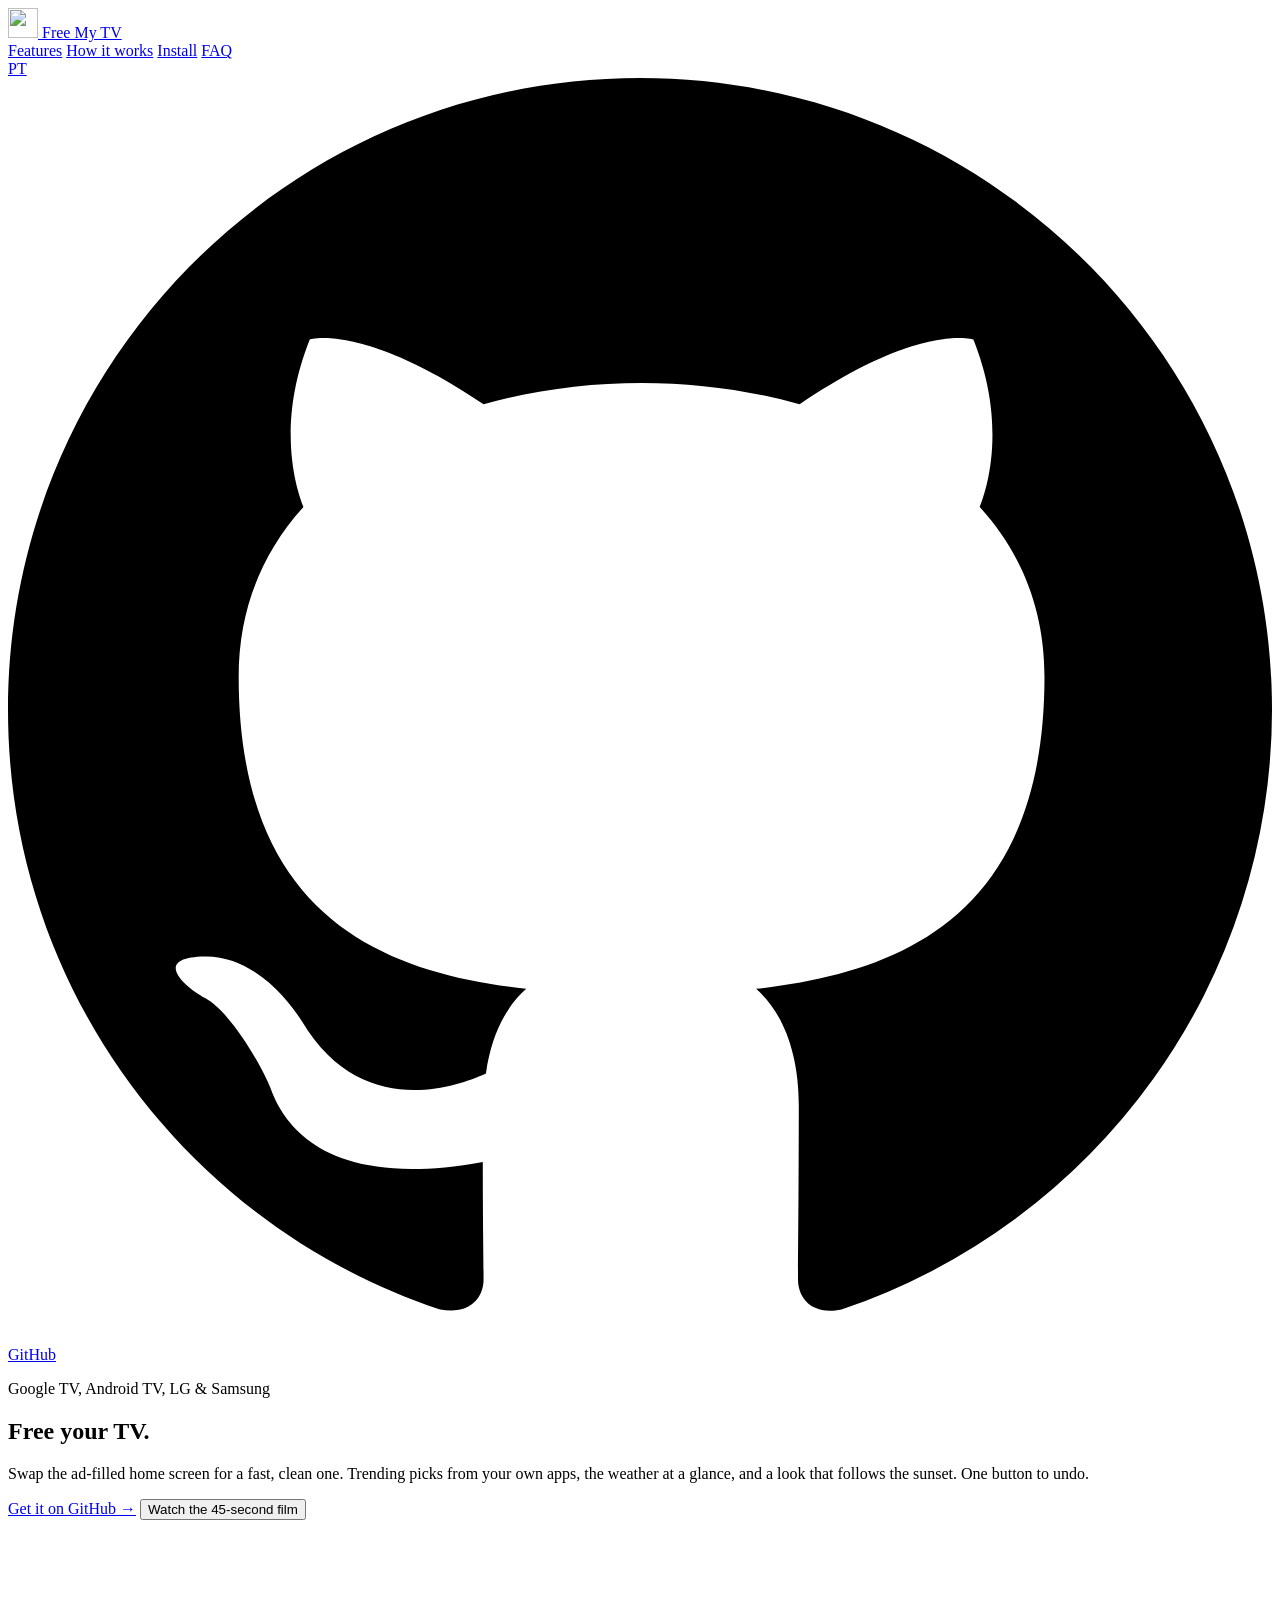
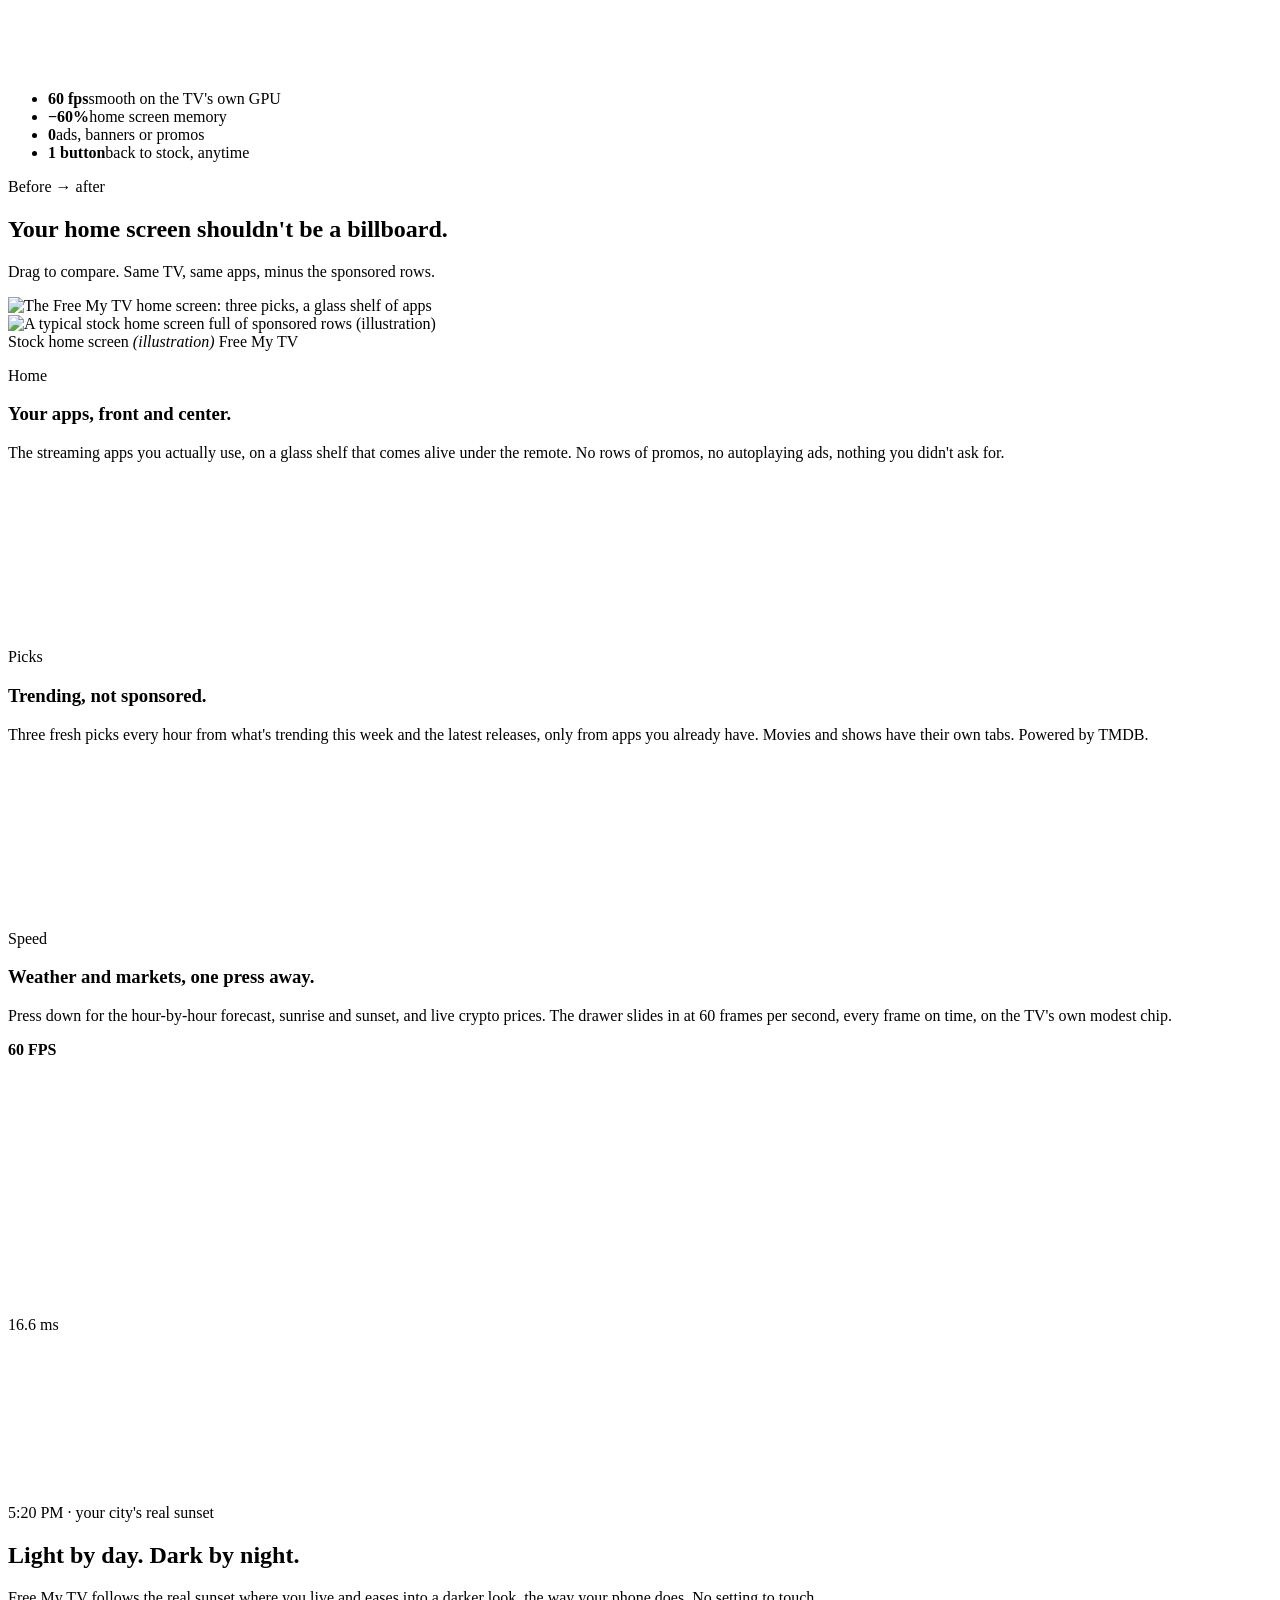
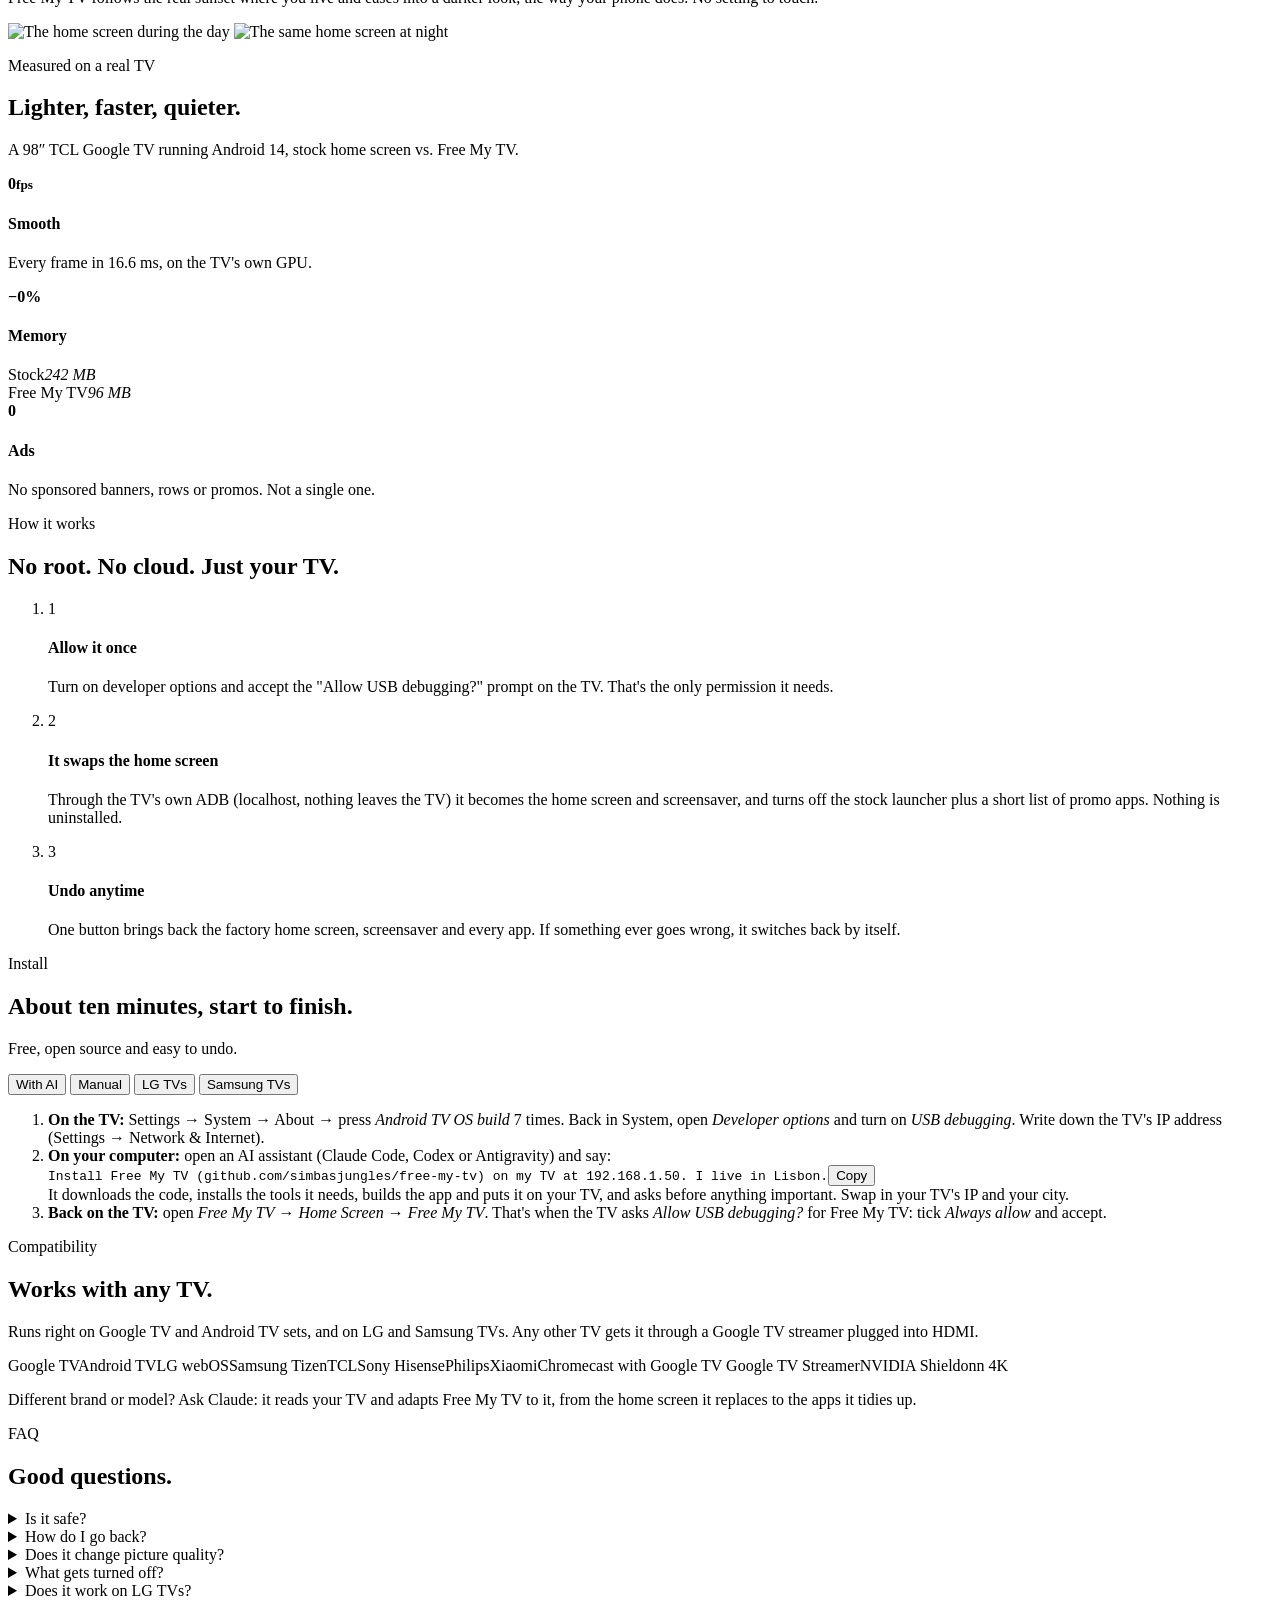
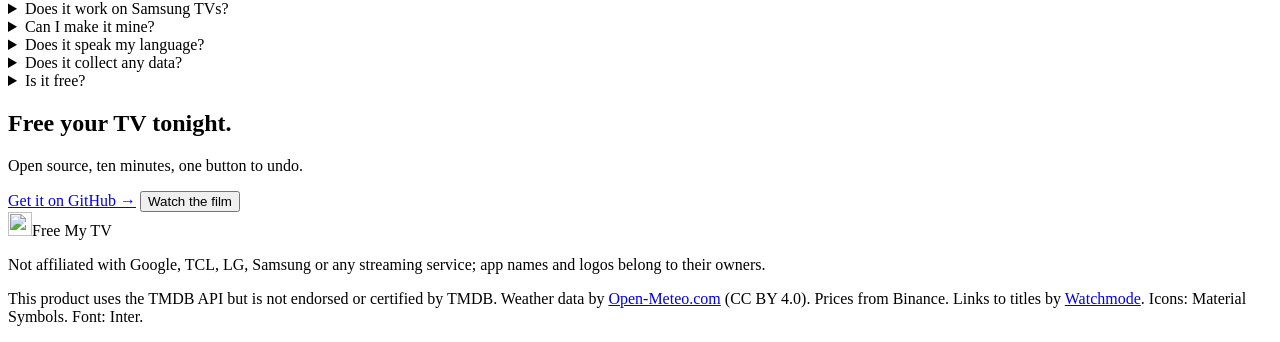
==== docs/index.html @ 17ba9f2b "Merge pull request #336 from BrunoGiacomazzi/tmdb-key-on-tv feat(web): type the TMDB key on LG and S" ====
<!doctype html>
<html lang="en">
<head>
  <meta charset="utf-8">
  <meta name="viewport" content="width=device-width, initial-scale=1, viewport-fit=cover">
  <script>
    // Brazilians (a Portuguese browser or a Brazilian time zone) get the Portuguese page; the PT/EN switch wins.
    (function () {
      var lang;
      try { lang = localStorage.getItem("lang"); } catch (e) {}
      if (!lang) {
        var zone = "";
        try { zone = Intl.DateTimeFormat().resolvedOptions().timeZone || ""; } catch (e) {}
        var brazil = /^(America\/(Sao_Paulo|Rio_Branco|Manaus|Cuiaba|Campo_Grande|Porto_Velho|Boa_Vista|Belem|Fortaleza|Recife|Araguaina|Maceio|Bahia|Santarem|Noronha|Eirunepe)|Brazil\/)/.test(zone);
        lang = brazil || /^pt\b/i.test(navigator.language || "") ? "pt" : "en";
      }
      if (lang === "pt") location.replace("pt/" + location.search + location.hash);
    })();
  </script>
  <title>Free My TV — a fast, ad-free home screen for Google TV, LG and Samsung TVs</title>
  <meta name="description" content="Open-source home screen for Google TV, Android TV, LG and Samsung TVs. No ads, 60 fps, trending picks from your own apps and a look that follows the sunset. One button to undo.">
  <link rel="canonical" href="https://freemytv.io/">
  <link rel="alternate" hreflang="en" href="https://freemytv.io/">
  <link rel="alternate" hreflang="pt-BR" href="https://freemytv.io/pt/">
  <link rel="alternate" hreflang="x-default" href="https://freemytv.io/">
  <meta name="theme-color" content="#F5F5F7">
  <meta property="og:type" content="website">
  <meta property="og:locale" content="en_US">
  <meta property="og:locale:alternate" content="pt_BR">
  <meta property="og:url" content="https://freemytv.io/">
  <meta property="og:title" content="Free My TV">
  <meta property="og:description" content="A fast, ad-free home screen for Google TV, LG and Samsung TVs. Open source. One button to undo.">
  <meta property="og:image" content="https://freemytv.io/assets/og.jpg">
  <meta property="og:image:width" content="1200">
  <meta property="og:image:height" content="630">
  <meta name="twitter:card" content="summary_large_image">
  <meta name="twitter:title" content="Free My TV">
  <meta name="twitter:description" content="A fast, ad-free home screen for Google TV, LG and Samsung TVs. Open source. One button to undo.">
  <meta name="twitter:image" content="https://freemytv.io/assets/og.jpg">
  <link rel="icon" type="image/png" href="assets/favicon-64.png">
  <link rel="apple-touch-icon" href="assets/apple-touch-icon.png">
  <link rel="preload" href="assets/fonts/InterVariable.ttf" as="font" type="font/ttf" crossorigin>
  <link rel="stylesheet" href="styles.css">
</head>
<body>
  <div class="sky" aria-hidden="true"><span class="blob b1"></span><span class="blob b2"></span><span class="blob b3"></span></div>

  <header class="nav" id="nav">
    <a class="brand" href="#top" aria-label="Free My TV, back to top">
      <img src="assets/icon-512.png" alt="" width="30" height="30">
      <span>Free My TV</span>
    </a>
    <nav class="links" aria-label="Sections">
      <a href="#features">Features</a>
      <a href="#how">How it works</a>
      <a href="#install">Install</a>
      <a href="#faq">FAQ</a>
    </nav>
    <div class="nav-end">
      <a class="lang" href="pt/" hreflang="pt-BR" lang="pt-BR" data-lang="pt" aria-label="Ler em português">PT</a>
      <a class="btn btn-dark btn-sm" href="https://github.com/simbasjungles/free-my-tv" rel="noopener">
      <svg class="gh" viewBox="0 0 16 16" aria-hidden="true"><path d="M8 0C3.58 0 0 3.58 0 8c0 3.54 2.29 6.53 5.47 7.59.4.07.55-.17.55-.38 0-.19-.01-.82-.01-1.49-2.01.37-2.53-.49-2.69-.94-.09-.23-.48-.94-.82-1.13-.28-.15-.68-.52-.01-.53.63-.01 1.08.58 1.23.82.72 1.21 1.87.87 2.33.66.07-.52.28-.87.51-1.07-1.78-.2-3.64-.89-3.64-3.95 0-.87.31-1.59.82-2.15-.08-.2-.36-1.02.08-2.12 0 0 .67-.21 2.2.82.64-.18 1.32-.27 2-.27.68 0 1.36.09 2 .27 1.53-1.04 2.2-.82 2.2-.82.44 1.1.16 1.92.08 2.12.51.56.82 1.27.82 2.15 0 3.07-1.87 3.75-3.65 3.95.29.25.54.73.54 1.48 0 1.07-.01 1.93-.01 2.2 0 .21.15.46.55.38A8.013 8.013 0 0016 8c0-4.42-3.58-8-8-8z"/></svg>
      <span>GitHub</span>
      </a>
    </div>
  </header>

  <main id="top">
    <!-- Hero -->
    <section class="hero">
      <div class="hero-copy">
        <p class="kicker" data-reveal>Google TV, Android TV, LG &amp; Samsung</p>
        <h1 data-reveal>Free your <span class="grad">TV.</span></h1>
        <p class="lede" data-reveal>Swap the ad-filled home screen for a fast, clean one. Trending picks from your own apps, the weather at a glance, and a look that follows the sunset. One button to undo.</p>
        <div class="cta" data-reveal>
          <a class="btn btn-dark" href="https://github.com/simbasjungles/free-my-tv" rel="noopener">Get it on GitHub <span aria-hidden="true">→</span></a>
          <button class="btn btn-glass" type="button" data-film><span class="play" aria-hidden="true"></span>Watch the 45-second film</button>
        </div>
      </div>
      <div class="hero-stage" data-reveal>
        <div class="tv tilt" id="heroTv">
          <div class="screen">
            <video data-src="assets/nav.mp4" poster="assets/nav-poster.webp" muted loop playsinline preload="none" aria-label="The Free My TV home screen, moving through the apps"></video>
          </div>
        </div>
        <div class="floor" aria-hidden="true"></div>
      </div>
      <ul class="stats" data-reveal>
        <li><b>60 fps</b><span>smooth on the TV's own GPU</span></li>
        <li><b>−60%</b><span>home screen memory</span></li>
        <li><b>0</b><span>ads, banners or promos</span></li>
        <li><b>1 button</b><span>back to stock, anytime</span></li>
      </ul>
    </section>

    <!-- Before / after -->
    <section class="section compare" id="compare">
      <div class="head" data-reveal>
        <p class="kicker">Before → after</p>
        <h2>Your home screen shouldn't be a billboard.</h2>
        <p class="sub">Drag to compare. Same TV, same apps, minus the sponsored rows.</p>
      </div>
      <div class="tv ba" id="ba" data-reveal tabindex="0" role="slider" aria-label="Compare the stock home screen with Free My TV" aria-valuemin="0" aria-valuemax="100" aria-valuenow="50">
        <div class="screen">
          <img class="after" src="assets/home-day.webp" alt="The Free My TV home screen: three picks, a glass shelf of apps" loading="lazy">
          <div class="before-wrap"><img class="before" src="assets/before.webp" alt="A typical stock home screen full of sponsored rows (illustration)" loading="lazy"></div>
          <span class="tag tag-l">Stock home screen <em>(illustration)</em></span>
          <span class="tag tag-r">Free My TV</span>
          <div class="handle" aria-hidden="true"><span></span></div>
        </div>
      </div>
    </section>

    <!-- Features -->
    <section class="section features" id="features">
      <article class="feature" data-reveal>
        <div class="copy">
          <p class="kicker">Home</p>
          <h3>Your apps, front and center.</h3>
          <p>The streaming apps you actually use, on a glass shelf that comes alive under the remote. No rows of promos, no autoplaying ads, nothing you didn't ask for.</p>
        </div>
        <div class="tv"><div class="screen"><video data-src="assets/nav.mp4" poster="assets/nav-poster.webp" muted loop playsinline preload="none" aria-label="Moving across the app shelf"></video></div></div>
      </article>

      <article class="feature flip" data-reveal>
        <div class="copy">
          <p class="kicker">Picks</p>
          <h3>Trending, not sponsored.</h3>
          <p>Three fresh picks every hour from what's trending this week and the latest releases, only from apps you already have. Movies and shows have their own tabs. Powered by TMDB.</p>
        </div>
        <div class="tv"><div class="screen"><video data-src="assets/tabs.mp4" poster="assets/tabs-poster.webp" muted loop playsinline preload="none" aria-label="Switching between Explore, Movies and Shows"></video></div></div>
      </article>

      <article class="feature" data-reveal>
        <div class="copy">
          <p class="kicker">Speed</p>
          <h3>Weather and markets, one press away.</h3>
          <p>Press down for the hour-by-hour forecast, sunrise and sunset, and live crypto prices. The drawer slides in at 60 frames per second, every frame on time, on the TV's own modest chip.</p>
          <div class="hud" aria-hidden="true"><i></i><b>60 FPS</b><svg viewBox="0 0 120 24" preserveAspectRatio="none"><polyline id="spark" fill="none" points=""/></svg><span>16.6 ms</span></div>
        </div>
        <div class="tv"><div class="screen"><video data-src="assets/drawer.mp4" poster="assets/drawer-poster.webp" muted loop playsinline preload="none" aria-label="The drawer with weather and crypto opening"></video></div></div>
      </article>
    </section>

    <!-- Sunset: scroll to go from day to night -->
    <section class="sunset" id="sunset" aria-label="Light by day, dark by night">
      <div class="sticky">
        <div class="stars" aria-hidden="true"></div>
        <div class="sun" aria-hidden="true"></div>
        <div class="moon" aria-hidden="true"></div>
        <div class="head">
          <p class="kicker"><span class="clock" id="sunClock">5:20 PM</span> · your city's real sunset</p>
          <h2><span class="w-day">Light by day.</span> <span class="w-night">Dark by night.</span></h2>
          <p class="sub">Free My TV follows the real sunset where you live and eases into a darker look, the way your phone does. No setting to touch.</p>
        </div>
        <div class="tv"><div class="screen">
          <img src="assets/day.webp" alt="The home screen during the day" loading="lazy">
          <img class="night" src="assets/night.webp" alt="The same home screen at night" loading="lazy">
        </div></div>
      </div>
    </section>

    <!-- Numbers -->
    <section class="section numbers" id="numbers">
      <div class="head" data-reveal>
        <p class="kicker">Measured on a real TV</p>
        <h2>Lighter, faster, quieter.</h2>
        <p class="sub">A 98″ TCL Google TV running Android 14, stock home screen vs. Free My TV.</p>
      </div>
      <div class="cards">
        <div class="card" data-reveal><b class="big grad-mint"><span data-count="60">0</span><small>fps</small></b><h4>Smooth</h4><p>Every frame in 16.6 ms, on the TV's own GPU.</p></div>
        <div class="card" data-reveal><b class="big grad-sky">−<span data-count="60">0</span>%</b><h4>Memory</h4>
          <div class="bars"><div><span>Stock</span><i style="--w:100%"></i><em>242 MB</em></div><div><span>Free My TV</span><i style="--w:40%"></i><em>96 MB</em></div></div>
        </div>
        <div class="card" data-reveal><b class="big grad-sun">0</b><h4>Ads</h4><p>No sponsored banners, rows or promos. Not a single one.</p></div>
      </div>
    </section>

    <!-- How it works -->
    <section class="section how" id="how">
      <div class="head" data-reveal>
        <p class="kicker">How it works</p>
        <h2>No root. No cloud. Just your TV.</h2>
      </div>
      <ol class="steps">
        <li class="step" data-reveal>
          <span class="num">1</span>
          <h4>Allow it once</h4>
          <p>Turn on developer options and accept the "Allow USB debugging?" prompt on the TV. That's the only permission it needs.</p>
        </li>
        <li class="step" data-reveal>
          <span class="num">2</span>
          <h4>It swaps the home screen</h4>
          <p>Through the TV's own ADB (localhost, nothing leaves the TV) it becomes the home screen and screensaver, and turns off the stock launcher plus a short list of promo apps. Nothing is uninstalled.</p>
        </li>
        <li class="step" data-reveal>
          <span class="num">3</span>
          <h4>Undo anytime</h4>
          <p>One button brings back the factory home screen, screensaver and every app. If something ever goes wrong, it switches back by itself.</p>
        </li>
      </ol>
    </section>

    <!-- Install -->
    <section class="section install" id="install">
      <div class="head" data-reveal>
        <p class="kicker">Install</p>
        <h2>About ten minutes, start to finish.</h2>
        <p class="sub">Free, open source and easy to undo.</p>
      </div>
      <div class="panel" data-reveal>
        <div class="tabs" role="tablist" aria-label="Install method">
          <button role="tab" aria-selected="true" aria-controls="tab-claude" id="t-claude">With AI</button>
          <button role="tab" aria-selected="false" aria-controls="tab-manual" id="t-manual">Manual</button>
          <button role="tab" aria-selected="false" aria-controls="tab-lg" id="t-lg">LG TVs</button>
          <button role="tab" aria-selected="false" aria-controls="tab-samsung" id="t-samsung">Samsung TVs</button>
        </div>

        <div class="tabpanel" id="tab-claude" role="tabpanel" aria-labelledby="t-claude">
          <ol class="howto">
            <li><b>On the TV:</b> Settings → System → About → press <em>Android TV OS build</em> 7 times. Back in System, open <em>Developer options</em> and turn on <em>USB debugging</em>. Write down the TV's IP address (Settings → Network &amp; Internet).</li>
            <li><b>On your computer:</b> open an AI assistant (Claude Code, Codex or Antigravity) and say:
              <div class="code prompt"><code>Install Free My TV (github.com/simbasjungles/free-my-tv) on my TV at 192.168.1.50. I live in Lisbon.</code><button class="copy-btn" type="button" aria-label="Copy prompt">Copy</button></div>
              It downloads the code, installs the tools it needs, builds the app and puts it on your TV, and asks before anything important. Swap in your TV's IP and your city.
            </li>
            <li><b>Back on the TV:</b> open <em>Free My TV</em> → <em>Home Screen</em> → <em>Free My TV</em>. That's when the TV asks <em>Allow USB debugging?</em> for Free My TV: tick <em>Always allow</em> and accept.</li>
          </ol>
        </div>

        <div class="tabpanel" id="tab-manual" role="tabpanel" aria-labelledby="t-manual" hidden>
          <ol class="howto">
            <li><b>On the TV:</b> turn on <em>Developer options</em> and <em>USB debugging</em> (as in the other tab), and note its IP address.</li>
            <li><b>Tools:</b> a JDK (17+), the Android SDK command-line tools and adb. On a Mac:
              <div class="code"><code>brew install --cask temurin android-commandlinetools android-platform-tools &amp;&amp; sdkmanager "build-tools;34.0.0" "platforms;android-34"</code><button class="copy-btn" type="button" aria-label="Copy command">Copy</button></div>
            </li>
            <li><b>Build:</b> the first run creates <em>config.properties</em>. Add your city there and, for the trending picks, a <a href="https://www.themoviedb.org/settings/api" rel="noopener">free TMDB key</a>. Then build again.
              <div class="code"><code>git clone https://github.com/simbasjungles/free-my-tv &amp;&amp; cd free-my-tv &amp;&amp; ./build.sh</code><button class="copy-btn" type="button" aria-label="Copy command">Copy</button></div>
              Or skip the build: <em>FreeMyTV.apk</em> from the <a href="https://github.com/simbasjungles/free-my-tv/releases/latest" rel="noopener">latest release</a> installs as it is, with your city from the TV's time zone. For the picks, add your free TMDB key on the TV: <em>Home Settings</em> → <em>TMDB key</em> shows a QR code for your phone.
            </li>
            <li><b>Install:</b>
              <div class="code"><code>adb connect 192.168.1.50:5555 &amp;&amp; adb install -r FreeMyTV.apk</code><button class="copy-btn" type="button" aria-label="Copy command">Copy</button></div>
              On TCL TVs, also let it run in the background (TCL blocks it by default):
              <div class="code"><code>adb shell &quot;appops set io.freemytv AUTO_START allow || appops set io.freemytv APP_AUTO_START allow&quot;</code><button class="copy-btn" type="button" aria-label="Copy command">Copy</button></div>
            </li>
            <li><b>On the TV:</b> open <em>Free My TV</em> → <em>Home Screen</em> → <em>Free My TV</em>.</li>
          </ol>
        </div>

        <div class="tabpanel" id="tab-lg" role="tabpanel" aria-labelledby="t-lg" hidden>
          <ol class="howto">
            <li><b>On the TV:</b> in the LG Content Store, install <em>Developer Mode</em>. Sign in with a free <a href="https://webostv.developer.lge.com" rel="noopener">LG developer account</a>, turn on <em>Dev Mode Status</em> (the TV restarts), then turn on <em>Key Server</em>. Write down the IP address and the passphrase it shows.</li>
            <li><b>On your computer:</b> get the code and build the LG app. Add your city to <em>config.properties</em>, as for Google TV.
              <div class="code"><code>git clone https://github.com/simbasjungles/free-my-tv &amp;&amp; cd free-my-tv &amp;&amp; python3 webos/build.py</code><button class="copy-btn" type="button" aria-label="Copy command">Copy</button></div>
            </li>
            <li><b>Install:</b> type the TV's passphrase when it asks. Free My TV opens on the TV.
              <div class="code"><code>python3 webos/install.py 192.168.1.50</code><button class="copy-btn" type="button" aria-label="Copy command">Copy</button></div>
            </li>
            <li><b>One press away:</b> while it's open, hold a number key on the remote. From then on, that key opens Free My TV from anywhere. Press <em>EXTEND</em> in Developer Mode once a month to keep it.</li>
          </ol>
        </div>

        <div class="tabpanel" id="tab-samsung" role="tabpanel" aria-labelledby="t-samsung" hidden>
          <ol class="howto">
            <li><b>On the TV:</b> open <em>Apps</em> and type <em>1&nbsp;2&nbsp;3&nbsp;4&nbsp;5</em> on the remote. Turn <em>Developer mode</em> on, type your computer's IP address in <em>Host PC IP</em>, and restart the TV.</li>
            <li><b>On your computer:</b> download <a href="https://github.com/reisxd/TizenBrewInstaller/releases/latest" rel="noopener">TizenBrew Installer</a>, the community's installer for Samsung TVs, open it and connect to your TV.</li>
            <li><b>Install from GitHub:</b> type this. On 2023 and newer TVs it asks you to sign in to your Samsung account once, to sign the app for your TV.
              <div class="code"><code>simbasjungles/free-my-tv</code><button class="copy-btn" type="button" aria-label="Copy">Copy</button></div>
            </li>
            <li><b>Straight to it:</b> in the TV's settings, under <em>Start Screen Options</em>, turn on <em>Autorun Last App</em>: the TV turns on into Free My TV. It takes your city from the TV's time zone (change it in <em>Home Settings</em> → <em>City</em>); for the trending picks, type your free TMDB key in <em>Home Settings</em> → <em>TMDB key</em>.</li>
          </ol>
        </div>
      </div>
    </section>

    <!-- Compatibility -->
    <section class="section compat" id="compat">
      <div class="head" data-reveal>
        <p class="kicker">Compatibility</p>
        <h2>Works with any TV.</h2>
        <p class="sub">Runs right on Google TV and Android TV sets, and on LG and Samsung TVs. Any other TV gets it through a Google TV streamer plugged into HDMI.</p>
      </div>
      <div class="chips" data-reveal>
        <span class="chip ok">Google TV</span><span class="chip ok">Android TV</span><span class="chip ok">LG webOS</span><span class="chip ok">Samsung Tizen</span><span class="chip ok">TCL</span><span class="chip ok">Sony</span>
        <span class="chip ok">Hisense</span><span class="chip ok">Philips</span><span class="chip ok">Xiaomi</span><span class="chip ok">Chromecast with Google TV</span>
        <span class="chip ok">Google TV Streamer</span><span class="chip ok">NVIDIA Shield</span><span class="chip ok">onn 4K</span>
      </div>
      <p class="note" data-reveal>Different brand or model? Ask Claude: it reads your TV and adapts Free My TV to it, from the home screen it replaces to the apps it tidies up.</p>
    </section>

    <!-- FAQ -->
    <section class="section faq" id="faq">
      <div class="head" data-reveal>
        <p class="kicker">FAQ</p>
        <h2>Good questions.</h2>
      </div>
      <div class="qs" data-reveal>
        <details><summary>Is it safe?</summary><p>It uses the same commands as Android's own developer tools, from inside the TV. Nothing is rooted or uninstalled: apps are only turned off and come back with one button. Picture, sound, inputs, the remote, Google services and the Play Store are on a never-touch list.</p></details>
        <details><summary>How do I go back?</summary><p>Open Free My TV → Home Screen → Original. The factory home screen, screensaver and every app come back exactly as they were. If the new home screen ever crashes three times in five minutes, it switches back on its own.</p></details>
        <details><summary>Does it change picture quality?</summary><p>No. Picture settings aren't touched, and videos play through the same hardware path. We measured the same resolution and the same video source in both modes.</p></details>
        <details><summary>What gets turned off?</summary><p>The stock home screen and screensaver (replaced), Google TV's recovery home, Play Games and YouTube Music, and on TCL TVs the TCL Channel, messages, store demo, hotel menu, manuals, mirroring and logging apps. Google Assistant only if you ask for it in the config.</p></details>
        <details><summary>Does it work on LG TVs?</summary><p>Yes. On LG it installs through LG's own Developer Mode, with nothing rooted or changed on the TV, and it opens with one press of a number key. Same home screen, same picks, weather and prices. Press EXTEND in the Developer Mode app once a month to keep it.</p></details>
        <details><summary>Does it work on Samsung TVs?</summary><p>Yes, on Samsung TVs from 2017 on. It installs through Samsung's own Developer Mode with TizenBrew Installer, the community's installer, with nothing rooted or changed on the TV. Same home screen, weather and prices, with your city from the TV's time zone. For the trending picks, type your free TMDB key in its Home Settings.</p></details>
        <details><summary>Can I make it mine?</summary><p>That's the idea. Open the folder in Claude Code and just ask: "add Crunchyroll to the shelf", "show prices in euros", "set it up for my Sony". It changes the code, rebuilds the app and puts it on your TV.</p></details>
        <details><summary>Does it speak my language?</summary><p>English, Spanish, Portuguese, Russian, German, French, Italian, Japanese and 18 more, following the TV's language, or the one you pick in its settings. Want another one? Ask Claude to add it.</p></details>
        <details><summary>Does it collect any data?</summary><p>No accounts, no analytics, no tracking. It only talks to TMDB (picks), Open-Meteo (weather, for your city) and Binance (prices), and Watchmode (links to titles) only if you set its key. On Google TV and Android TV, the ready APK also asks GitHub once a week for a new version, and while <em>Home Settings</em> → <em>TMDB key</em> shows its QR code, the TV answers your phone on your home network (one key, 5 minutes at most).</p></details>
        <details><summary>Is it free?</summary><p>Yes. MIT license, and the TMDB key is free too.</p></details>
      </div>
    </section>

    <!-- Final CTA -->
    <section class="final" data-reveal>
      <h2>Free your TV tonight.</h2>
      <p class="sub">Open source, ten minutes, one button to undo.</p>
      <div class="cta">
        <a class="btn btn-dark" href="https://github.com/simbasjungles/free-my-tv" rel="noopener">Get it on GitHub <span aria-hidden="true">→</span></a>
        <button class="btn btn-glass" type="button" data-film><span class="play" aria-hidden="true"></span>Watch the film</button>
      </div>
    </section>
  </main>

  <footer class="foot">
    <div class="brand"><img src="assets/icon-512.png" alt="" width="24" height="24"><span>Free My TV</span></div>
    <p>Not affiliated with Google, TCL, LG, Samsung or any streaming service; app names and logos belong to their owners.</p>
    <p>This product uses the TMDB API but is not endorsed or certified by TMDB. Weather data by <a href="https://open-meteo.com/" rel="noopener">Open-Meteo.com</a> (CC BY 4.0). Prices from Binance. Links to titles by <a href="https://api.watchmode.com/" rel="noopener">Watchmode</a>. Icons: Material Symbols. Font: Inter.</p>
  </footer>

  <dialog class="film" id="film" aria-label="The Free My TV film">
    <button class="close" type="button" aria-label="Close">×</button>
    <video controls playsinline preload="none" poster="assets/film-poster.webp"><source src="assets/film.mp4" type="video/mp4"></video>
  </dialog>

  <script src="app.js" defer></script>
</body>
</html>
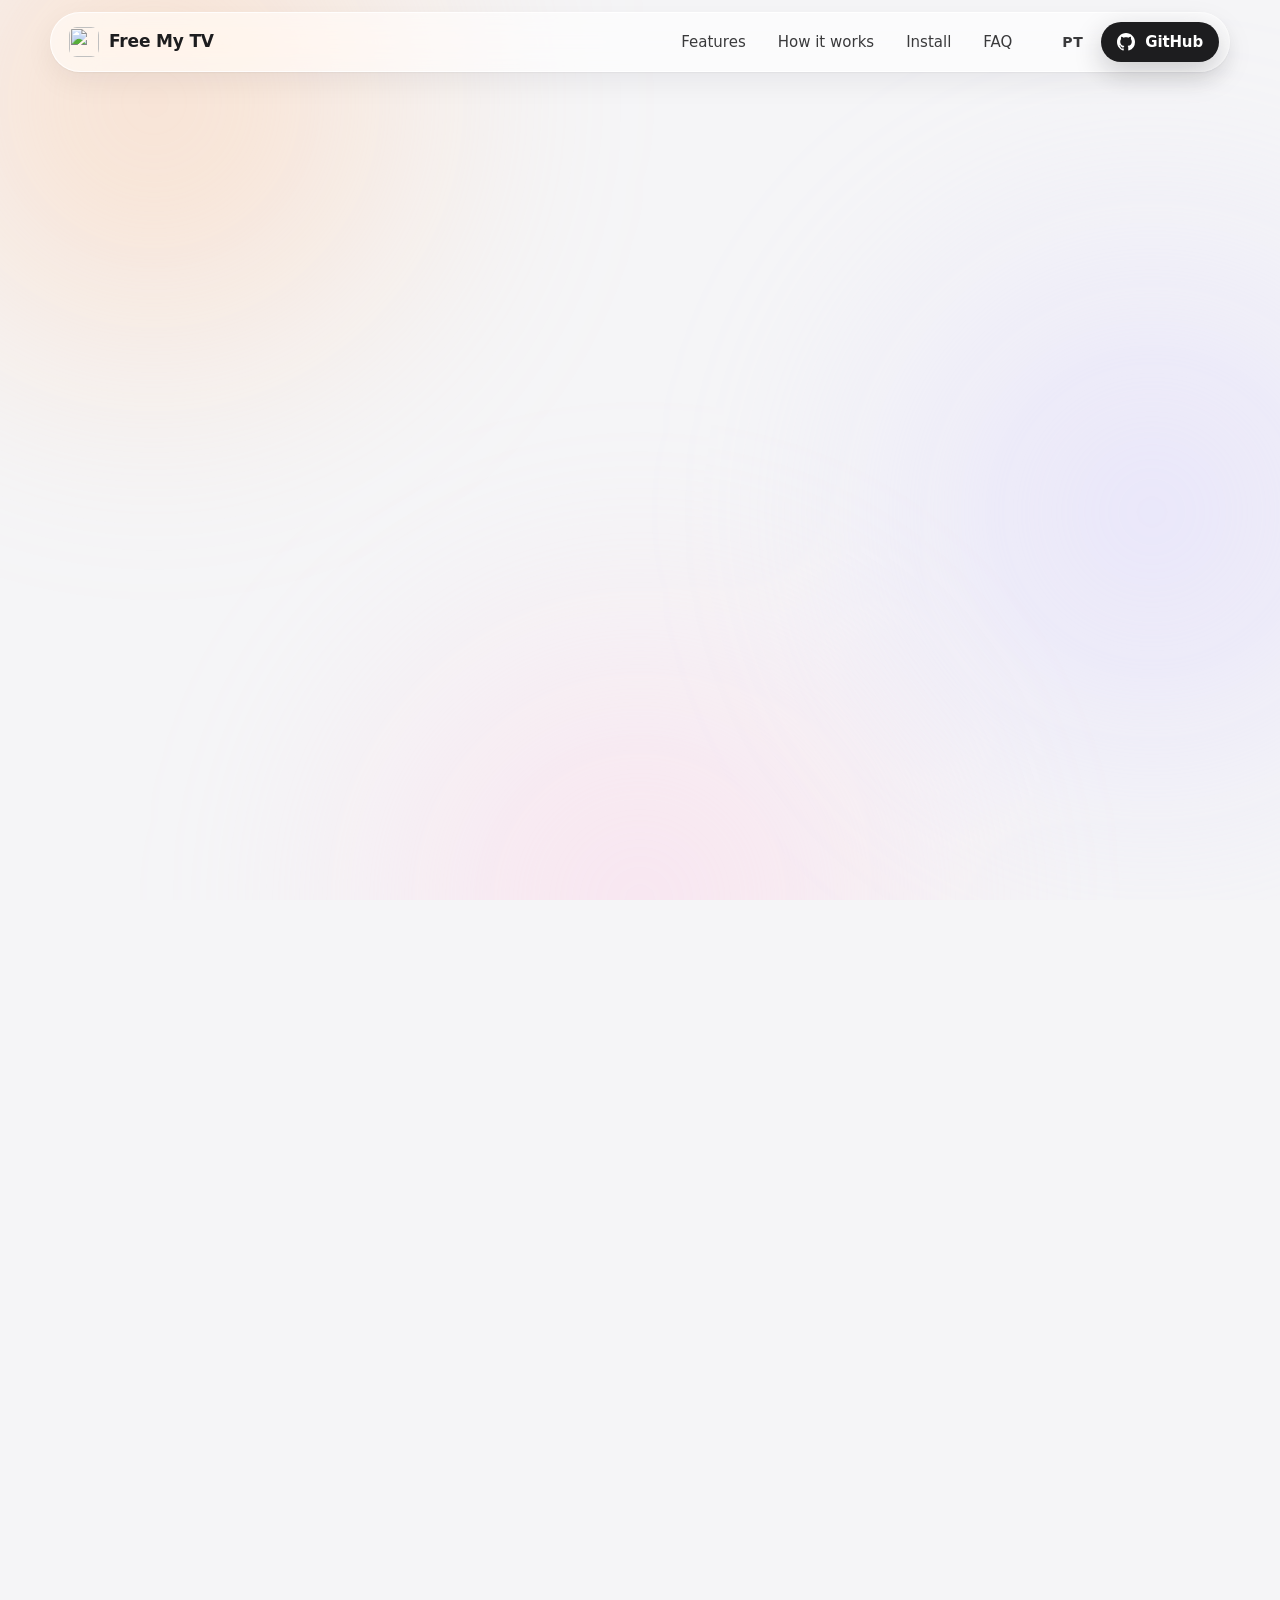
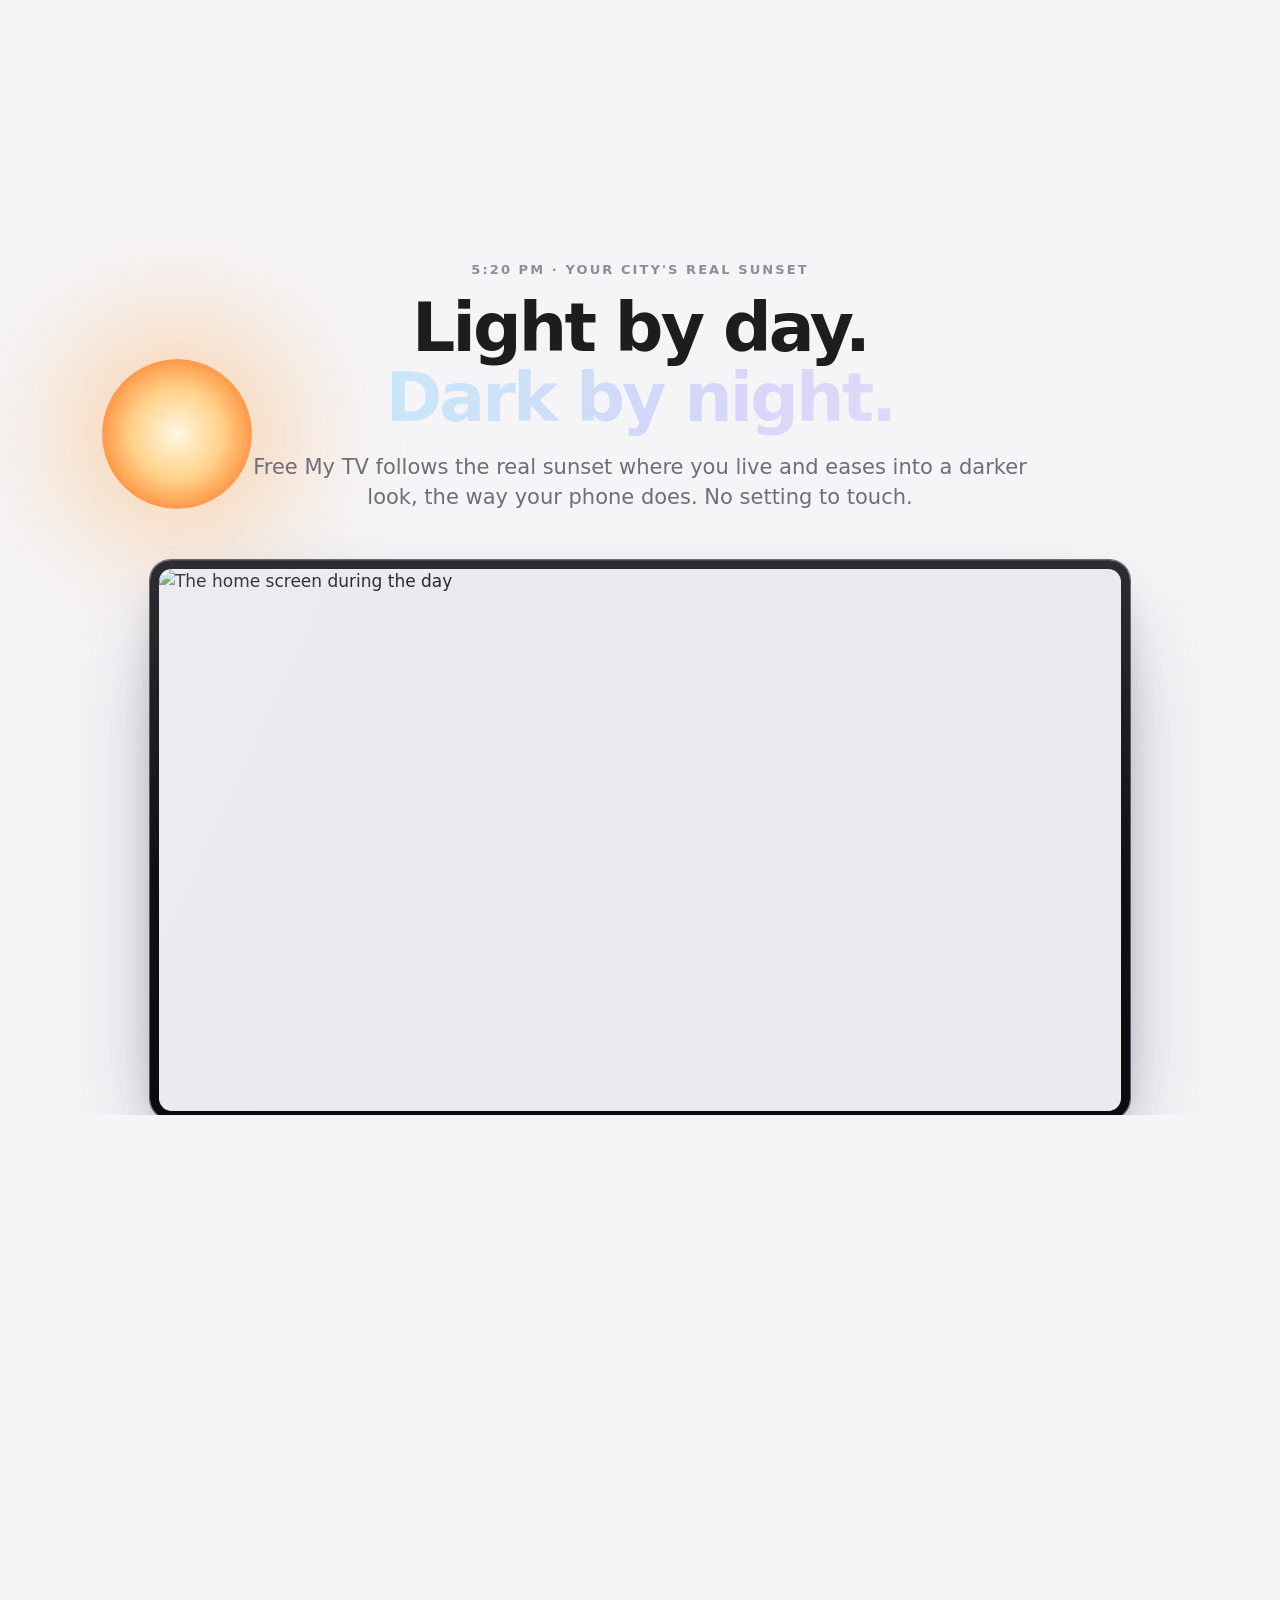
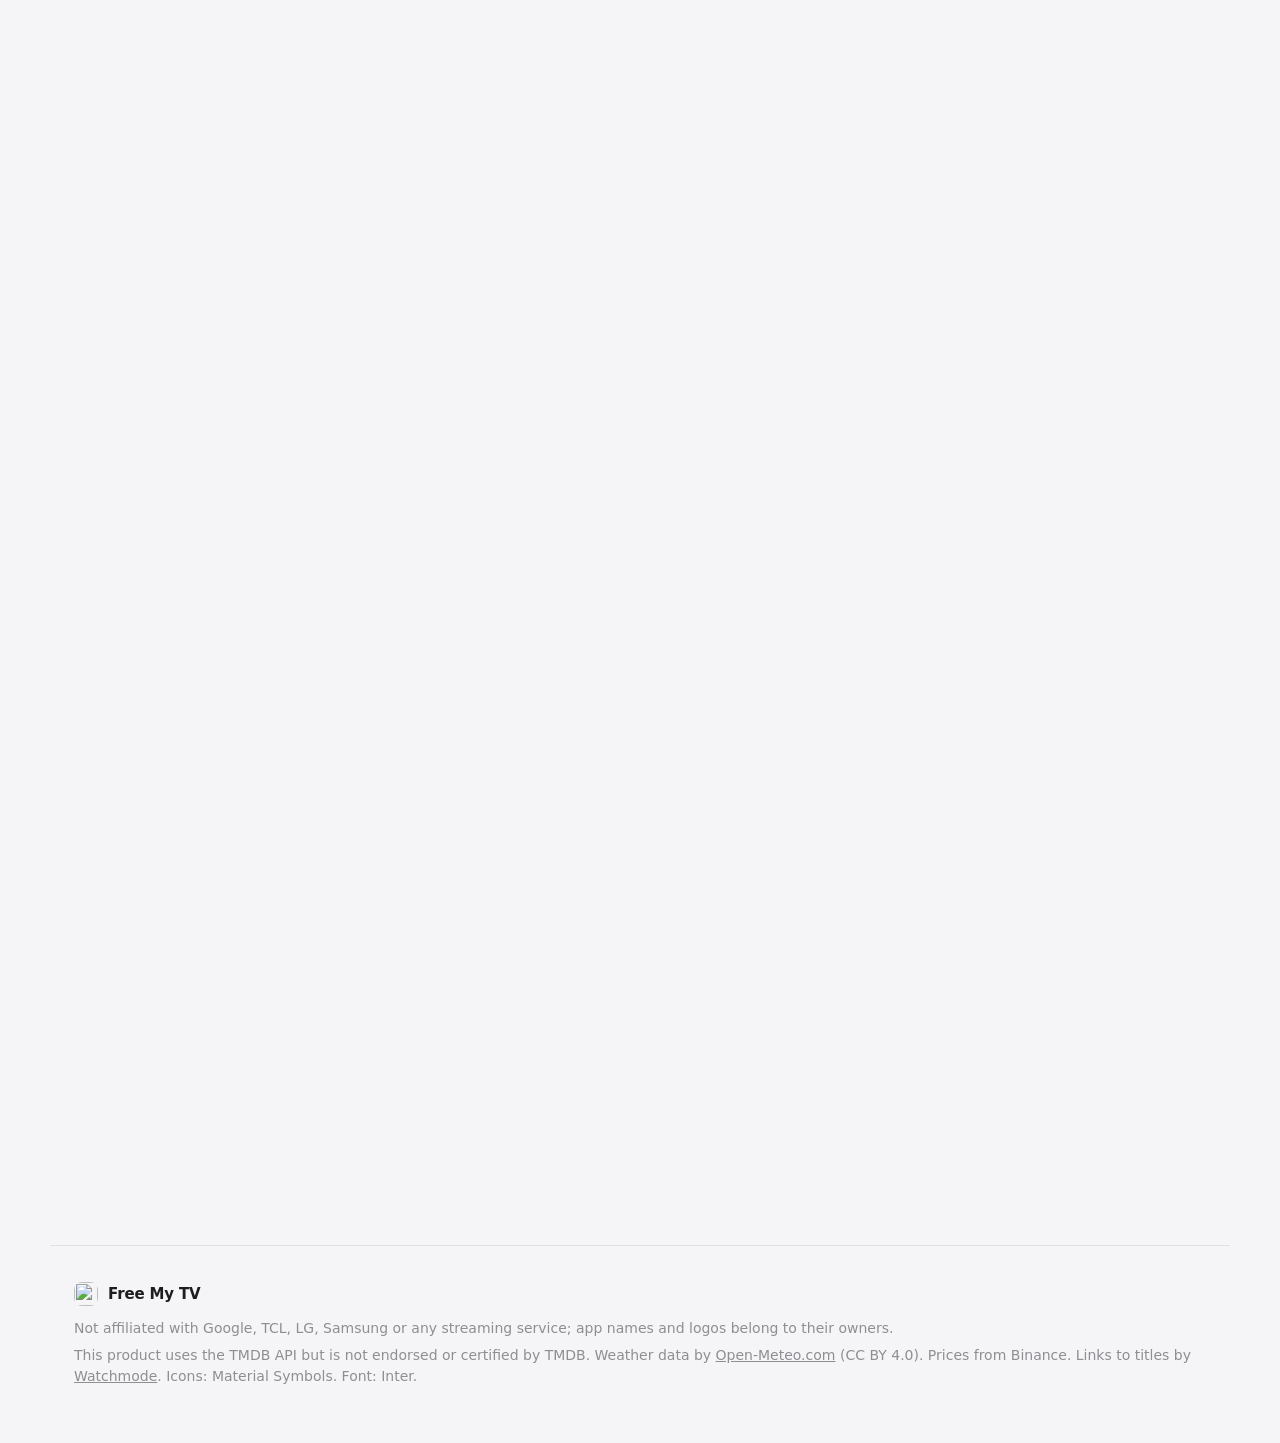
==== commit aeffdb4c: "Site and README: what 1.3 has The ready APK gets its own install tab (and updates itself), LG gets t" ====
--- a/docs/index.html
+++ b/docs/index.html
@@ -126,7 +126,7 @@
         <div class="copy">
           <p class="kicker">Picks</p>
           <h3>Trending, not sponsored.</h3>
-          <p>Three fresh picks every hour from what's trending this week and the latest releases, only from apps you already have. Movies and shows have their own tabs. Powered by TMDB.</p>
+          <p>Fresh picks every hour from what's trending this week and the latest releases, only from apps you already have. The focused one opens wide and the others show their posters, up to six per tab, from the services you choose. Movies and shows have their own tabs, and on Google TV your own Plex library joins in. Powered by TMDB.</p>
         </div>
         <div class="tv"><div class="screen"><video data-src="assets/tabs.mp4" poster="assets/tabs-poster.webp" muted loop playsinline preload="none" aria-label="Switching between Explore, Movies and Shows"></video></div></div>
       </article>
@@ -135,11 +135,51 @@
         <div class="copy">
           <p class="kicker">Speed</p>
           <h3>Weather and markets, one press away.</h3>
-          <p>Press down for the hour-by-hour forecast, sunrise and sunset, and live crypto prices. The drawer slides in at 60 frames per second, every frame on time, on the TV's own modest chip.</p>
+          <p>Press down for the forecast, hour by hour or for the next 5 days, sunrise and sunset, and live crypto prices in your currency. The drawer slides in at 60 frames per second, every frame on time, on the TV's own modest chip.</p>
           <div class="hud" aria-hidden="true"><i></i><b>60 FPS</b><svg viewBox="0 0 120 24" preserveAspectRatio="none"><polyline id="spark" fill="none" points=""/></svg><span>16.6 ms</span></div>
         </div>
         <div class="tv"><div class="screen"><video data-src="assets/drawer.mp4" poster="assets/drawer-poster.webp" muted loop playsinline preload="none" aria-label="The drawer with weather and crypto opening"></video></div></div>
       </article>
+    </section>
+
+    <!-- More -->
+    <section class="section extras" id="more">
+      <div class="head" data-reveal>
+        <p class="kicker">And more</p>
+        <h2>All the little things.</h2>
+      </div>
+      <ul class="steps">
+        <li class="step" data-reveal>
+          <h4>Continue Watching</h4>
+          <p>Choose what tops the home screen: the picks, a big clock, or what you left halfway, with its progress. OK picks it up in its app.</p>
+          <span class="where">Google TV and Android TV</span>
+        </li>
+        <li class="step" data-reveal>
+          <h4>Now Playing</h4>
+          <p>Music, a podcast or the radio in the background shows on the home screen and the screensaver: the title, the artist and the app. Turn it on in Home Settings.</p>
+          <span class="where">Google TV and Android TV</span>
+        </li>
+        <li class="step" data-reveal>
+          <h4>Your key from your phone</h4>
+          <p><em>Home Settings</em> → <em>TMDB key</em> shows a QR code: scan it, paste your free key, and the picks light up. On LG and Samsung, type it with the remote.</p>
+          <span class="where">Every TV</span>
+        </li>
+        <li class="step" data-reveal>
+          <h4>Updates on their own</h4>
+          <p>The ready APK looks for a new release every week, and <em>Home Settings</em> → <em>Updates</em> installs it once you say OK.</p>
+          <span class="where">Google TV and Android TV</span>
+        </li>
+        <li class="step" data-reveal>
+          <h4>A screensaver to match</h4>
+          <p>Full-screen photos of the picks, or up to 100 of your own on Google TV, with a big glass clock.</p>
+          <span class="where">Every TV</span>
+        </li>
+        <li class="step" data-reveal>
+          <h4>Sleep timer and remote buttons</h4>
+          <p>Turn the TV off in 5 minutes to 4 hours, over any app, and choose what the remote's app buttons open on TCL, Sony, Xiaomi, Hisense and more.</p>
+          <span class="where">Google TV and Android TV</span>
+        </li>
+      </ul>
     </section>
 
     <!-- Sunset: scroll to go from day to night -->
@@ -211,6 +251,7 @@
       <div class="panel" data-reveal>
         <div class="tabs" role="tablist" aria-label="Install method">
           <button role="tab" aria-selected="true" aria-controls="tab-claude" id="t-claude">With AI</button>
+          <button role="tab" aria-selected="false" aria-controls="tab-apk" id="t-apk">Ready APK</button>
           <button role="tab" aria-selected="false" aria-controls="tab-manual" id="t-manual">Manual</button>
           <button role="tab" aria-selected="false" aria-controls="tab-lg" id="t-lg">LG TVs</button>
           <button role="tab" aria-selected="false" aria-controls="tab-samsung" id="t-samsung">Samsung TVs</button>
@@ -227,6 +268,19 @@
           </ol>
         </div>
 
+        <div class="tabpanel" id="tab-apk" role="tabpanel" aria-labelledby="t-apk" hidden>
+          <ol class="howto">
+            <li><b>On the TV:</b> turn on <em>Developer options</em> and <em>USB debugging</em> (as in the first tab), and note its IP address.</li>
+            <li><b>On your computer:</b> download <em>FreeMyTV.apk</em> from the <a href="https://github.com/simbasjungles/free-my-tv/releases/latest" rel="noopener">latest release</a> and install it with adb (on a Mac, <em>brew install android-platform-tools</em>):
+              <div class="code"><code>adb connect 192.168.1.50:5555 &amp;&amp; adb install -r FreeMyTV.apk</code><button class="copy-btn" type="button" aria-label="Copy command">Copy</button></div>
+              On Android 14, if Play Protect holds it, choose <em>More details</em> → <em>Install anyway</em>. On TCL TVs, also let it run in the background (TCL blocks it by default):
+              <div class="code"><code>adb shell &quot;appops set io.freemytv AUTO_START allow || appops set io.freemytv APP_AUTO_START allow&quot;</code><button class="copy-btn" type="button" aria-label="Copy command">Copy</button></div>
+            </li>
+            <li><b>On the TV:</b> open <em>Free My TV</em> → <em>Home Screen</em> → <em>Free My TV</em>, and when the TV asks <em>Allow USB debugging?</em>, tick <em>Always allow</em> and accept.</li>
+            <li><b>The picks:</b> <em>Home Settings</em> → <em>TMDB key</em> shows a QR code: scan it with your phone and paste your <a href="https://www.themoviedb.org/settings/api" rel="noopener">free TMDB key</a>. Your city comes from the TV's time zone, and new versions install from <em>Home Settings</em> → <em>Updates</em>.</li>
+          </ol>
+        </div>
+
         <div class="tabpanel" id="tab-manual" role="tabpanel" aria-labelledby="t-manual" hidden>
           <ol class="howto">
             <li><b>On the TV:</b> turn on <em>Developer options</em> and <em>USB debugging</em> (as in the other tab), and note its IP address.</li>
@@ -235,7 +289,6 @@
             </li>
             <li><b>Build:</b> the first run creates <em>config.properties</em>. Add your city there and, for the trending picks, a <a href="https://www.themoviedb.org/settings/api" rel="noopener">free TMDB key</a>. Then build again.
               <div class="code"><code>git clone https://github.com/simbasjungles/free-my-tv &amp;&amp; cd free-my-tv &amp;&amp; ./build.sh</code><button class="copy-btn" type="button" aria-label="Copy command">Copy</button></div>
-              Or skip the build: <em>FreeMyTV.apk</em> from the <a href="https://github.com/simbasjungles/free-my-tv/releases/latest" rel="noopener">latest release</a> installs as it is, with your city from the TV's time zone. For the picks, add your free TMDB key on the TV: <em>Home Settings</em> → <em>TMDB key</em> shows a QR code for your phone.
             </li>
             <li><b>Install:</b>
               <div class="code"><code>adb connect 192.168.1.50:5555 &amp;&amp; adb install -r FreeMyTV.apk</code><button class="copy-btn" type="button" aria-label="Copy command">Copy</button></div>
@@ -249,10 +302,13 @@
         <div class="tabpanel" id="tab-lg" role="tabpanel" aria-labelledby="t-lg" hidden>
           <ol class="howto">
             <li><b>On the TV:</b> in the LG Content Store, install <em>Developer Mode</em>. Sign in with a free <a href="https://webostv.developer.lge.com" rel="noopener">LG developer account</a>, turn on <em>Dev Mode Status</em> (the TV restarts), then turn on <em>Key Server</em>. Write down the IP address and the passphrase it shows.</li>
-            <li><b>On your computer:</b> get the code and build the LG app. Add your city to <em>config.properties</em>, as for Google TV.
+            <li><b>With the webOS Homebrew Channel:</b> add this repository in the Channel's settings, and install Free My TV from its list (updates come from there too). It takes your city from the TV's time zone; for the picks, type your free TMDB key in <em>Home Settings</em> → <em>TMDB key</em>.
+              <div class="code"><code>https://freemytv.io/webos/apps.json</code><button class="copy-btn" type="button" aria-label="Copy address">Copy</button></div>
+            </li>
+            <li><b>Or build it on your computer</b> with your city in <em>config.properties</em>, as for Google TV:
               <div class="code"><code>git clone https://github.com/simbasjungles/free-my-tv &amp;&amp; cd free-my-tv &amp;&amp; python3 webos/build.py</code><button class="copy-btn" type="button" aria-label="Copy command">Copy</button></div>
             </li>
-            <li><b>Install:</b> type the TV's passphrase when it asks. Free My TV opens on the TV.
+            <li><b>Install your build:</b> type the TV's passphrase when it asks. Free My TV opens on the TV.
               <div class="code"><code>python3 webos/install.py 192.168.1.50</code><button class="copy-btn" type="button" aria-label="Copy command">Copy</button></div>
             </li>
             <li><b>One press away:</b> while it's open, hold a number key on the remote. From then on, that key opens Free My TV from anywhere. Press <em>EXTEND</em> in Developer Mode once a month to keep it.</li>
@@ -266,7 +322,10 @@
             <li><b>Install from GitHub:</b> type this. On 2023 and newer TVs it asks you to sign in to your Samsung account once, to sign the app for your TV.
               <div class="code"><code>simbasjungles/free-my-tv</code><button class="copy-btn" type="button" aria-label="Copy">Copy</button></div>
             </li>
-            <li><b>Straight to it:</b> in the TV's settings, under <em>Start Screen Options</em>, turn on <em>Autorun Last App</em>: the TV turns on into Free My TV. It takes your city from the TV's time zone (change it in <em>Home Settings</em> → <em>City</em>); for the trending picks, type your free TMDB key in <em>Home Settings</em> → <em>TMDB key</em>.</li>
+            <li><b>Straight to it:</b> in the TV's settings, under <em>Start Screen Options</em>, turn on <em>Autorun Last App</em>: the TV turns on into Free My TV (on 2019 and 2020 TVs, put it first in the Home bar instead). It takes your city from the TV's time zone (change it in <em>Home Settings</em> → <em>City</em>); for the trending picks, type your free TMDB key in <em>Home Settings</em> → <em>TMDB key</em>.</li>
+            <li><b>A 2015 or 2016 TV?</b> TizenBrew starts at 2017, so let your AI assistant build it for you (Developer mode as in step 1):
+              <div class="code prompt"><code>Install Free My TV (github.com/simbasjungles/free-my-tv) on my Samsung TV at 192.168.1.50. I live in Lisbon.</code><button class="copy-btn" type="button" aria-label="Copy prompt">Copy</button></div>
+            </li>
           </ol>
         </div>
       </div>
@@ -277,12 +336,13 @@
       <div class="head" data-reveal>
         <p class="kicker">Compatibility</p>
         <h2>Works with any TV.</h2>
-        <p class="sub">Runs right on Google TV and Android TV sets, and on LG and Samsung TVs. Any other TV gets it through a Google TV streamer plugged into HDMI.</p>
+        <p class="sub">Runs right on Google TV and Android TV sets, on LG TVs from webOS 3 and on Samsung TVs from 2015. Any other TV gets it through a Google TV streamer plugged into HDMI.</p>
       </div>
       <div class="chips" data-reveal>
         <span class="chip ok">Google TV</span><span class="chip ok">Android TV</span><span class="chip ok">LG webOS</span><span class="chip ok">Samsung Tizen</span><span class="chip ok">TCL</span><span class="chip ok">Sony</span>
-        <span class="chip ok">Hisense</span><span class="chip ok">Philips</span><span class="chip ok">Xiaomi</span><span class="chip ok">Chromecast with Google TV</span>
-        <span class="chip ok">Google TV Streamer</span><span class="chip ok">NVIDIA Shield</span><span class="chip ok">onn 4K</span>
+        <span class="chip ok">Hisense</span><span class="chip ok">Philips</span><span class="chip ok">Xiaomi</span><span class="chip ok">Vestel</span><span class="chip ok">NextStar</span><span class="chip ok">Philco</span><span class="chip ok">Multilaser</span>
+        <span class="chip ok">Chromecast with Google TV</span><span class="chip ok">Google TV Streamer</span><span class="chip ok">NVIDIA Shield</span><span class="chip ok">onn 4K</span><span class="chip ok">Mi TV Stick</span>
+        <span class="chip ok">HY300 projectors</span><span class="chip ok">Wanbo projectors</span>
       </div>
       <p class="note" data-reveal>Different brand or model? Ask Claude: it reads your TV and adapts Free My TV to it, from the home screen it replaces to the apps it tidies up.</p>
     </section>
@@ -297,12 +357,13 @@
         <details><summary>Is it safe?</summary><p>It uses the same commands as Android's own developer tools, from inside the TV. Nothing is rooted or uninstalled: apps are only turned off and come back with one button. Picture, sound, inputs, the remote, Google services and the Play Store are on a never-touch list.</p></details>
         <details><summary>How do I go back?</summary><p>Open Free My TV → Home Screen → Original. The factory home screen, screensaver and every app come back exactly as they were. If the new home screen ever crashes three times in five minutes, it switches back on its own.</p></details>
         <details><summary>Does it change picture quality?</summary><p>No. Picture settings aren't touched, and videos play through the same hardware path. We measured the same resolution and the same video source in both modes.</p></details>
-        <details><summary>What gets turned off?</summary><p>The stock home screen and screensaver (replaced), Google TV's recovery home, Play Games and YouTube Music, and on TCL TVs the TCL Channel, messages, store demo, hotel menu, manuals, mirroring and logging apps. Google Assistant only if you ask for it in the config.</p></details>
-        <details><summary>Does it work on LG TVs?</summary><p>Yes. On LG it installs through LG's own Developer Mode, with nothing rooted or changed on the TV, and it opens with one press of a number key. Same home screen, same picks, weather and prices. Press EXTEND in the Developer Mode app once a month to keep it.</p></details>
-        <details><summary>Does it work on Samsung TVs?</summary><p>Yes, on Samsung TVs from 2017 on. It installs through Samsung's own Developer Mode with TizenBrew Installer, the community's installer, with nothing rooted or changed on the TV. Same home screen, weather and prices, with your city from the TV's time zone. For the trending picks, type your free TMDB key in its Home Settings.</p></details>
+        <details><summary>What gets turned off?</summary><p>The stock home screen and screensaver (replaced), Google TV's recovery home, Play Games and YouTube Music, and on TCL TVs the messages, store demo, hotel menu, manuals, mirroring and logging apps (and the like on Philco, Multilaser and NextStar TVs). Google Assistant only if you ask for it in the config.</p></details>
+        <details><summary>Does it work on LG TVs?</summary><p>Yes, from webOS 3 on. It installs through LG's own Developer Mode, or from the webOS Homebrew Channel, with nothing rooted or changed on the TV, and it opens with one press of a number key. Same home screen, same picks, weather and prices; for the picks, type your free TMDB key in its Home Settings. Press EXTEND in the Developer Mode app once a month to keep it.</p></details>
+        <details><summary>Does it work on Samsung TVs?</summary><p>Yes, on Samsung TVs from 2015 on. It installs through Samsung's own Developer Mode with TizenBrew Installer, the community's installer (2017 and newer), or as your own build, with nothing rooted or changed on the TV. Same home screen, weather and prices, with your city from the TV's time zone. For the trending picks, type your free TMDB key in its Home Settings.</p></details>
         <details><summary>Can I make it mine?</summary><p>That's the idea. Open the folder in Claude Code and just ask: "add Crunchyroll to the shelf", "show prices in euros", "set it up for my Sony". It changes the code, rebuilds the app and puts it on your TV.</p></details>
         <details><summary>Does it speak my language?</summary><p>English, Spanish, Portuguese, Russian, German, French, Italian, Japanese and 18 more, following the TV's language, or the one you pick in its settings. Want another one? Ask Claude to add it.</p></details>
-        <details><summary>Does it collect any data?</summary><p>No accounts, no analytics, no tracking. It only talks to TMDB (picks), Open-Meteo (weather, for your city) and Binance (prices), and Watchmode (links to titles) only if you set its key. On Google TV and Android TV, the ready APK also asks GitHub once a week for a new version, and while <em>Home Settings</em> → <em>TMDB key</em> shows its QR code, the TV answers your phone on your home network (one key, 5 minutes at most).</p></details>
+        <details><summary>Does it update itself?</summary><p>On Google TV and Android TV, the ready APK looks for a new release once a week and installs it when you say OK, in <em>Home Settings</em> → <em>Updates</em>. On LG, the Homebrew Channel brings the new version; on Samsung, TizenBrew Installer installs the latest release over the one you have.</p></details>
+        <details><summary>Does it collect any data?</summary><p>No accounts, no analytics, no tracking. It only talks to TMDB (picks), Open-Meteo (weather, for your city) and Binance (prices), and Watchmode (links to titles) and your own Plex server only if you set them up. On Google TV and Android TV, the ready APK also asks GitHub once a week for a new version, and while <em>Home Settings</em> → <em>TMDB key</em> shows its QR code, the TV answers your phone on your home network (one key, 5 minutes at most).</p></details>
         <details><summary>Is it free?</summary><p>Yes. MIT license, and the TMDB key is free too.</p></details>
       </div>
     </section>
--- a/docs/styles.css
+++ b/docs/styles.css
@@ -0,0 +1,1397 @@
+@font-face {
+  font-family: "Inter";
+  src: url("assets/fonts/InterVariable.ttf") format("truetype");
+  font-weight: 100 900;
+  font-display: swap;
+}
+
+:root {
+  --bg: #f5f5f7;
+  --ink: #1d1d1f;
+  --ink-2: #3a3a3c;
+  --muted: #6e6e73;
+  --faint: #8e8e93;
+  --line: rgba(0, 0, 0, 0.08);
+  --glass: rgba(255, 255, 255, 0.6);
+  --glass-2: rgba(255, 255, 255, 0.82);
+  --stroke: rgba(255, 255, 255, 0.8);
+  --shadow-1: 0 1px 2px rgba(20, 16, 40, 0.05), 0 10px 30px rgba(20, 16, 40, 0.06);
+  --shadow-2: 0 2px 8px rgba(20, 16, 40, 0.05), 0 40px 90px -20px rgba(50, 30, 90, 0.22);
+  --dusk: linear-gradient(100deg, #ff9f5a 0%, #ff5f9e 50%, #8c7cff 100%);
+  --sun: linear-gradient(100deg, #ffb86b 0%, #ff7a59 48%, #ff5fa2 100%);
+  --sky: linear-gradient(100deg, #5ac8fa 0%, #7c8cff 55%, #b48cff 100%);
+  --mint: linear-gradient(100deg, #30d158 0%, #2fc6a2 50%, #5ac8fa 100%);
+  --ease: cubic-bezier(0.16, 1, 0.3, 1);
+  --max: 1180px;
+  color-scheme: light;
+}
+
+*,
+*::before,
+*::after {
+  box-sizing: border-box;
+}
+
+html {
+  scroll-behavior: smooth;
+  -webkit-text-size-adjust: 100%;
+}
+
+body {
+  margin: 0;
+  background: var(--bg);
+  color: var(--ink);
+  font-family: "Inter", system-ui, -apple-system, "Segoe UI", Roboto, sans-serif;
+  font-size: 17px;
+  line-height: 1.5;
+  -webkit-font-smoothing: antialiased;
+  -moz-osx-font-smoothing: grayscale;
+  text-rendering: optimizeLegibility;
+  overflow-x: hidden;
+}
+
+img,
+video {
+  display: block;
+  max-width: 100%;
+}
+
+a {
+  color: inherit;
+}
+
+h1,
+h2,
+h3,
+h4,
+p {
+  margin: 0;
+}
+
+:focus-visible {
+  outline: 3px solid #7c8cff;
+  outline-offset: 3px;
+  border-radius: 8px;
+}
+
+/* ---------- Background: soft color fields ---------- */
+/* Still on purpose: animating these blurred fields made the browser redo the blur on every frame. */
+
+.sky {
+  position: fixed;
+  inset: 0;
+  z-index: -1;
+  overflow: hidden;
+  pointer-events: none;
+}
+
+.blob {
+  position: absolute;
+  width: 60vmax;
+  height: 60vmax;
+  border-radius: 50%;
+  filter: blur(90px);
+  opacity: 0.5;
+}
+
+.b1 {
+  left: -18vmax;
+  top: -22vmax;
+  background: radial-gradient(circle, #ffc9a0 0%, rgba(255, 201, 160, 0) 70%);
+}
+
+.b2 {
+  right: -20vmax;
+  top: 10vmax;
+  background: radial-gradient(circle, #d9d2ff 0%, rgba(217, 210, 255, 0) 70%);
+}
+
+.b3 {
+  left: 20vmax;
+  bottom: -30vmax;
+  background: radial-gradient(circle, #ffd0e6 0%, rgba(255, 208, 230, 0) 70%);
+}
+
+/* ---------- Navigation ---------- */
+
+.nav {
+  position: sticky;
+  top: 12px;
+  z-index: 50;
+  display: flex;
+  align-items: center;
+  gap: 24px;
+  max-width: var(--max);
+  height: 60px;
+  margin: 12px auto 0;
+  padding: 0 10px 0 18px;
+  border-radius: 999px;
+  background: var(--glass);
+  border: 1px solid var(--stroke);
+  box-shadow: var(--shadow-1);
+  backdrop-filter: saturate(180%) blur(22px);
+  -webkit-backdrop-filter: saturate(180%) blur(22px);
+  transition: box-shadow 0.4s var(--ease), background 0.4s var(--ease);
+}
+
+.nav.scrolled {
+  background: var(--glass-2);
+  box-shadow: 0 1px 2px rgba(20, 16, 40, 0.06), 0 16px 40px rgba(20, 16, 40, 0.1);
+}
+
+.brand {
+  display: inline-flex;
+  align-items: center;
+  gap: 10px;
+  font-weight: 650;
+  font-size: 17px;
+  letter-spacing: -0.01em;
+  text-decoration: none;
+}
+
+.brand img {
+  border-radius: 8px;
+}
+
+.links {
+  display: flex;
+  gap: 4px;
+  margin-left: auto;
+}
+
+.links a {
+  padding: 8px 14px;
+  border-radius: 999px;
+  color: var(--ink-2);
+  font-size: 15px;
+  font-weight: 500;
+  text-decoration: none;
+  transition: background 0.25s, color 0.25s;
+}
+
+.links a:hover {
+  background: rgba(0, 0, 0, 0.05);
+  color: var(--ink);
+}
+
+/* ---------- Buttons ---------- */
+
+.nav-end {
+  display: flex;
+  align-items: center;
+  gap: 6px;
+}
+
+.lang {
+  display: grid;
+  place-items: center;
+  min-width: 44px;
+  height: 40px;
+  padding: 0 12px;
+  border-radius: 999px;
+  color: var(--ink-2);
+  font-size: 14px;
+  font-weight: 600;
+  letter-spacing: 0.04em;
+  text-decoration: none;
+  transition: background 0.25s, color 0.25s;
+}
+
+.lang:hover {
+  background: rgba(0, 0, 0, 0.05);
+  color: var(--ink);
+}
+
+.btn {
+  display: inline-flex;
+  align-items: center;
+  justify-content: center;
+  gap: 10px;
+  height: 54px;
+  padding: 0 24px;
+  border: 0;
+  border-radius: 999px;
+  font: inherit;
+  font-size: 17px;
+  font-weight: 600;
+  letter-spacing: -0.01em;
+  text-decoration: none;
+  cursor: pointer;
+  white-space: nowrap;
+  transition: transform 0.35s var(--ease), box-shadow 0.35s var(--ease), background 0.35s;
+}
+
+.btn:hover {
+  transform: translateY(-2px);
+}
+
+.btn:active {
+  transform: translateY(0) scale(0.98);
+}
+
+.btn-dark {
+  background: var(--ink);
+  color: #fff;
+  box-shadow: 0 10px 28px rgba(29, 29, 31, 0.22);
+}
+
+.btn-dark:hover {
+  box-shadow: 0 16px 36px rgba(29, 29, 31, 0.28);
+}
+
+.btn-glass {
+  background: var(--glass-2);
+  color: var(--ink);
+  border: 1px solid rgba(0, 0, 0, 0.06);
+  box-shadow: var(--shadow-1);
+}
+
+.btn-sm {
+  height: 40px;
+  padding: 0 16px;
+  font-size: 15px;
+}
+
+.gh {
+  width: 18px;
+  height: 18px;
+  fill: currentColor;
+}
+
+.play {
+  position: relative;
+  width: 26px;
+  height: 26px;
+  border-radius: 50%;
+  background: var(--dusk);
+  flex: none;
+}
+
+.play::after {
+  content: "";
+  position: absolute;
+  left: 10px;
+  top: 7px;
+  border-left: 9px solid #fff;
+  border-top: 6px solid transparent;
+  border-bottom: 6px solid transparent;
+}
+
+/* ---------- Type ---------- */
+
+.kicker {
+  font-size: 13px;
+  font-weight: 650;
+  letter-spacing: 0.16em;
+  text-transform: uppercase;
+  color: var(--faint);
+}
+
+.grad {
+  background: var(--dusk);
+  -webkit-background-clip: text;
+  background-clip: text;
+  color: transparent;
+  padding: 0 0.04em 0.1em 0;
+}
+
+.sub {
+  margin-top: 18px;
+  font-size: clamp(17px, 1.7vw, 21px);
+  line-height: 1.45;
+  color: var(--muted);
+}
+
+h2 {
+  font-size: clamp(38px, 5.4vw, 68px);
+  font-weight: 700;
+  line-height: 1.03;
+  letter-spacing: -0.042em;
+  text-wrap: balance;
+}
+
+/* ---------- The TV ---------- */
+
+.tv {
+  position: relative;
+  padding: clamp(5px, 0.7vw, 10px);
+  border-radius: clamp(12px, 1.6vw, 22px);
+  background: linear-gradient(180deg, #2c2c32 0%, #111114 55%, #0b0b0d 100%);
+  box-shadow:
+    0 0 0 1px rgba(0, 0, 0, 0.55),
+    inset 0 1px 0 rgba(255, 255, 255, 0.12),
+    0 50px 100px -30px rgba(40, 24, 80, 0.45),
+    0 22px 44px -22px rgba(0, 0, 0, 0.4);
+}
+
+.tv .screen {
+  position: relative;
+  aspect-ratio: 16 / 9;
+  overflow: hidden;
+  border-radius: clamp(7px, 1vw, 13px);
+  background: #e9e9ee;
+}
+
+.tv .screen > img,
+.tv .screen > video,
+.tv .screen > .before-wrap {
+  position: absolute;
+  inset: 0;
+  width: 100%;
+  height: 100%;
+  object-fit: cover;
+}
+
+.tv .screen::after {
+  content: "";
+  position: absolute;
+  inset: 0;
+  background: linear-gradient(115deg, rgba(255, 255, 255, 0.14) 0%, rgba(255, 255, 255, 0.03) 30%, rgba(255, 255, 255, 0) 42%);
+  pointer-events: none;
+}
+
+/* ---------- Hero ---------- */
+
+.hero {
+  display: grid;
+  grid-template-columns: minmax(0, 0.84fr) minmax(0, 1.16fr);
+  align-items: center;
+  gap: clamp(32px, 4.5vw, 64px);
+  max-width: var(--max);
+  margin: 0 auto;
+  padding: clamp(56px, 9vw, 120px) 24px 0;
+}
+
+.hero h1 {
+  margin-top: 18px;
+  font-size: clamp(60px, 8.6vw, 124px);
+  font-weight: 750;
+  line-height: 0.94;
+  letter-spacing: -0.052em;
+}
+
+.hero .lede {
+  margin-top: 26px;
+  max-width: 34ch;
+  font-size: clamp(18px, 1.9vw, 22px);
+  line-height: 1.45;
+  color: var(--muted);
+}
+
+.cta {
+  display: flex;
+  flex-wrap: wrap;
+  gap: 12px;
+  margin-top: 36px;
+}
+
+.hero-stage {
+  position: relative;
+  perspective: 1800px;
+}
+
+.hero-stage::before {
+  content: "";
+  position: absolute;
+  inset: -12% -8% -6%;
+  z-index: -1;
+  border-radius: 50%;
+  background:
+    radial-gradient(closest-side at 32% 45%, rgba(255, 159, 90, 0.42), rgba(255, 159, 90, 0) 70%),
+    radial-gradient(closest-side at 70% 55%, rgba(140, 124, 255, 0.4), rgba(140, 124, 255, 0) 70%),
+    radial-gradient(closest-side at 52% 40%, rgba(255, 95, 158, 0.3), rgba(255, 95, 158, 0) 75%);
+  filter: blur(30px);
+}
+
+.tilt {
+  transform: rotateY(var(--ry, -12deg)) rotateX(var(--rx, 4deg));
+  transform-style: preserve-3d;
+  transition: transform 1.2s var(--ease);
+  will-change: transform;
+}
+
+.floor {
+  position: absolute;
+  left: 8%;
+  right: 8%;
+  bottom: -14%;
+  height: 26%;
+  border-radius: 50%;
+  background: radial-gradient(ellipse at center, rgba(140, 120, 255, 0.28) 0%, rgba(255, 120, 160, 0.12) 40%, rgba(0, 0, 0, 0) 70%);
+  filter: blur(18px);
+  z-index: -1;
+}
+
+.stats {
+  grid-column: 1 / -1;
+  display: grid;
+  grid-template-columns: repeat(4, minmax(0, 1fr));
+  gap: 12px;
+  margin: clamp(48px, 7vw, 96px) 0 0;
+  padding: 0;
+  list-style: none;
+}
+
+.stats li {
+  padding: 22px 24px;
+  border-radius: 22px;
+  background: var(--glass-2);
+  border: 1px solid var(--stroke);
+  box-shadow: var(--shadow-1);
+}
+
+.stats b {
+  display: block;
+  font-size: 30px;
+  font-weight: 700;
+  letter-spacing: -0.035em;
+}
+
+.stats span {
+  display: block;
+  margin-top: 2px;
+  font-size: 15px;
+  color: var(--muted);
+}
+
+/* ---------- Sections ---------- */
+
+.section {
+  max-width: var(--max);
+  margin: 0 auto;
+  padding: clamp(96px, 13vw, 170px) 24px 0;
+}
+
+.section .head {
+  max-width: 860px;
+  margin: 0 auto clamp(40px, 6vw, 72px);
+  text-align: center;
+}
+
+.section .head h2 {
+  margin-top: 14px;
+}
+
+/* ---------- Before / after ---------- */
+
+.ba {
+  max-width: 960px;
+  margin: 0 auto;
+  cursor: ew-resize;
+  touch-action: pan-y;
+  user-select: none;
+  -webkit-user-select: none;
+}
+
+.ba .before-wrap {
+  clip-path: inset(0 calc(100% - var(--x, 50%)) 0 0);
+}
+
+.ba .before-wrap img {
+  width: 100%;
+  height: 100%;
+  object-fit: cover;
+}
+
+.ba .handle {
+  position: absolute;
+  top: 0;
+  bottom: 0;
+  left: var(--x, 50%);
+  width: 3px;
+  transform: translateX(-50%);
+  background: #fff;
+  box-shadow: 0 0 22px rgba(255, 255, 255, 0.85);
+}
+
+.ba .handle span {
+  position: absolute;
+  left: 50%;
+  top: 50%;
+  width: 52px;
+  height: 52px;
+  border-radius: 50%;
+  transform: translate(-50%, -50%);
+  background: rgba(255, 255, 255, 0.94);
+  box-shadow: 0 10px 28px rgba(0, 0, 0, 0.35);
+}
+
+.ba .handle span::before,
+.ba .handle span::after {
+  content: "";
+  position: absolute;
+  top: 50%;
+  border-top: 7px solid transparent;
+  border-bottom: 7px solid transparent;
+  transform: translateY(-50%);
+}
+
+.ba .handle span::before {
+  left: 13px;
+  border-right: 9px solid var(--ink);
+}
+
+.ba .handle span::after {
+  right: 13px;
+  border-left: 9px solid var(--ink);
+}
+
+.tag {
+  position: absolute;
+  top: 4%;
+  z-index: 2;
+  padding: 7px 14px;
+  border-radius: 999px;
+  font-size: clamp(11px, 1.2vw, 14px);
+  font-weight: 600;
+}
+
+.tag em {
+  font-style: normal;
+  opacity: 0.6;
+  font-weight: 500;
+}
+
+.tag-l {
+  left: 3%;
+  background: rgba(20, 20, 24, 0.7);
+  color: #fff;
+}
+
+.tag-r {
+  right: 3%;
+  background: rgba(255, 255, 255, 0.86);
+  color: var(--ink);
+}
+
+/* ---------- Features ---------- */
+
+.feature {
+  display: grid;
+  grid-template-columns: minmax(0, 0.82fr) minmax(0, 1.18fr);
+  align-items: center;
+  gap: clamp(32px, 6vw, 88px);
+  margin-bottom: clamp(88px, 11vw, 150px);
+  perspective: 1600px;
+}
+
+.feature:last-child {
+  margin-bottom: 0;
+}
+
+.feature .copy h3 {
+  margin-top: 12px;
+  font-size: clamp(32px, 3.8vw, 50px);
+  font-weight: 700;
+  line-height: 1.04;
+  letter-spacing: -0.038em;
+  text-wrap: balance;
+}
+
+.feature .copy p:not(.kicker) {
+  margin-top: 18px;
+  max-width: 38ch;
+  font-size: 19px;
+  color: var(--muted);
+}
+
+.feature .tv {
+  transform: rotateY(-9deg) rotateX(2deg);
+  transition: transform 1.1s var(--ease);
+}
+
+.feature.flip .copy {
+  order: 2;
+}
+
+.feature.flip .tv {
+  transform: rotateY(9deg) rotateX(2deg);
+}
+
+.feature:hover .tv {
+  transform: rotateY(0deg) rotateX(0deg);
+}
+
+.hud {
+  display: inline-flex;
+  align-items: center;
+  gap: 12px;
+  margin-top: 26px;
+  padding: 10px 18px;
+  border-radius: 999px;
+  background: rgba(12, 14, 18, 0.88);
+  color: rgba(255, 255, 255, 0.6);
+  font-family: ui-monospace, "SF Mono", Menlo, Consolas, monospace;
+  font-size: 14px;
+  box-shadow: 0 12px 30px rgba(0, 0, 0, 0.18);
+}
+
+.hud i {
+  width: 9px;
+  height: 9px;
+  border-radius: 50%;
+  background: #30d158;
+  box-shadow: 0 0 12px #30d158;
+}
+
+.hud b {
+  color: #30d158;
+  font-weight: 500;
+  font-size: 16px;
+}
+
+.hud svg {
+  width: 100px;
+  height: 22px;
+}
+
+.hud polyline {
+  stroke: #30d158;
+  stroke-width: 2;
+  stroke-linejoin: round;
+}
+
+/* ---------- Sunset (scroll from day to night) ---------- */
+
+.sunset {
+  --p: 0;
+  position: relative;
+  height: 260vh;
+  margin-top: clamp(96px, 13vw, 170px);
+}
+
+.sunset .sticky {
+  position: sticky;
+  top: 0;
+  height: 100vh;
+  min-height: 600px;
+  overflow: hidden;
+  display: flex;
+  flex-direction: column;
+  align-items: center;
+  justify-content: center;
+  gap: clamp(28px, 4vw, 48px);
+  padding: 90px 24px 40px;
+  background: var(--sunset-bg, var(--bg));
+  color: var(--sunset-ink, var(--ink));
+}
+
+.sunset .head {
+  position: relative;
+  z-index: 2;
+  max-width: 820px;
+  text-align: center;
+}
+
+.sunset .kicker {
+  color: var(--sunset-faint, var(--faint));
+}
+
+.sunset h2 {
+  margin-top: 14px;
+}
+
+.sunset .w-day {
+  opacity: calc(1 - var(--p) * 0.72);
+}
+
+.sunset .w-night {
+  opacity: calc(0.28 + var(--p) * 0.72);
+  background: var(--sky);
+  -webkit-background-clip: text;
+  background-clip: text;
+  color: transparent;
+}
+
+.sunset .sub {
+  color: var(--sunset-muted, var(--muted));
+}
+
+.sunset .tv {
+  position: relative;
+  z-index: 2;
+  width: min(980px, 92vw);
+}
+
+.sunset .screen .night {
+  opacity: var(--p);
+}
+
+.sun,
+.moon {
+  position: absolute;
+  border-radius: 50%;
+  pointer-events: none;
+}
+
+.sun {
+  width: 150px;
+  height: 150px;
+  left: calc(8% + var(--p) * 30%);
+  top: calc(16% + var(--p) * 70%);
+  background: radial-gradient(circle, #fff6e3 0%, #ffd38a 42%, #ff9a4a 70%, rgba(255, 140, 70, 0) 72%);
+  box-shadow: 0 0 120px 40px rgba(255, 170, 90, 0.45);
+  opacity: calc(1 - var(--p) * 1.4);
+}
+
+.moon {
+  width: 90px;
+  height: 90px;
+  right: 10%;
+  top: calc(64% - var(--p) * 48%);
+  box-shadow: inset -26px -8px 0 0 #eef1ff;
+  filter: drop-shadow(0 0 26px rgba(190, 200, 255, 0.85));
+  transform: rotate(-18deg);
+  opacity: calc((var(--p) - 0.45) * 2.2);
+}
+
+.stars {
+  position: absolute;
+  inset: 0;
+  opacity: calc((var(--p) - 0.4) * 1.8);
+  background-image:
+    radial-gradient(1.5px 1.5px at 12% 18%, #fff 50%, transparent 51%),
+    radial-gradient(1px 1px at 22% 42%, #fff 50%, transparent 51%),
+    radial-gradient(2px 2px at 34% 12%, #fff 50%, transparent 51%),
+    radial-gradient(1px 1px at 46% 30%, #fff 50%, transparent 51%),
+    radial-gradient(1.5px 1.5px at 58% 8%, #fff 50%, transparent 51%),
+    radial-gradient(1px 1px at 66% 36%, #fff 50%, transparent 51%),
+    radial-gradient(2px 2px at 78% 20%, #fff 50%, transparent 51%),
+    radial-gradient(1px 1px at 88% 44%, #fff 50%, transparent 51%),
+    radial-gradient(1.5px 1.5px at 92% 10%, #fff 50%, transparent 51%),
+    radial-gradient(1px 1px at 6% 52%, #fff 50%, transparent 51%),
+    radial-gradient(1px 1px at 40% 54%, #fff 50%, transparent 51%),
+    radial-gradient(1.5px 1.5px at 72% 58%, #fff 50%, transparent 51%);
+}
+
+/* ---------- Numbers ---------- */
+
+.cards {
+  display: grid;
+  grid-template-columns: repeat(3, minmax(0, 1fr));
+  gap: 18px;
+}
+
+.card {
+  padding: clamp(28px, 3vw, 40px);
+  border-radius: 30px;
+  background: var(--glass-2);
+  border: 1px solid var(--stroke);
+  box-shadow: var(--shadow-2);
+}
+
+.card .big {
+  display: block;
+  font-size: clamp(66px, 7.4vw, 104px);
+  font-weight: 750;
+  line-height: 1;
+  letter-spacing: -0.06em;
+  -webkit-background-clip: text;
+  background-clip: text;
+  color: transparent;
+  padding-bottom: 0.06em;
+  font-variant-numeric: tabular-nums;
+}
+
+.card .big small {
+  margin-left: 6px;
+  font-size: 0.34em;
+  letter-spacing: -0.02em;
+  color: var(--ink);
+  -webkit-text-fill-color: var(--ink);
+}
+
+.grad-mint {
+  background-image: var(--mint);
+}
+
+.grad-sky {
+  background-image: var(--sky);
+}
+
+.grad-sun {
+  background-image: var(--sun);
+}
+
+.card h4 {
+  margin-top: 16px;
+  font-size: 22px;
+  font-weight: 650;
+  letter-spacing: -0.02em;
+}
+
+.card p {
+  margin-top: 6px;
+  color: var(--muted);
+}
+
+.bars {
+  display: grid;
+  gap: 10px;
+  margin-top: 14px;
+}
+
+.bars div {
+  display: grid;
+  grid-template-columns: 84px 1fr auto;
+  align-items: center;
+  gap: 10px;
+  font-size: 14px;
+  color: var(--muted);
+}
+
+.bars i {
+  display: block;
+  height: 10px;
+  border-radius: 5px;
+  background: var(--sky);
+  width: 0;
+  transition: width 1.6s var(--ease) 0.3s;
+}
+
+.bars div:first-child i {
+  background: linear-gradient(90deg, #c7c7cc, #aeaeb2);
+}
+
+.card.in .bars i {
+  width: var(--w);
+}
+
+.bars em {
+  font-style: normal;
+  font-weight: 600;
+  color: var(--ink);
+  font-variant-numeric: tabular-nums;
+}
+
+/* ---------- How it works ---------- */
+
+.steps {
+  display: grid;
+  grid-template-columns: repeat(3, minmax(0, 1fr));
+  gap: 18px;
+  margin: 0;
+  padding: 0;
+  list-style: none;
+}
+
+.step {
+  padding: 34px;
+  border-radius: 28px;
+  background: var(--glass-2);
+  border: 1px solid var(--stroke);
+  box-shadow: var(--shadow-1);
+}
+
+.num {
+  display: grid;
+  place-items: center;
+  width: 44px;
+  height: 44px;
+  border-radius: 50%;
+  background: var(--dusk);
+  color: #fff;
+  font-weight: 700;
+  font-size: 18px;
+  box-shadow: 0 10px 22px rgba(255, 95, 158, 0.3);
+}
+
+.step h4 {
+  margin-top: 22px;
+  font-size: 23px;
+  font-weight: 650;
+  letter-spacing: -0.025em;
+}
+
+.step p {
+  margin-top: 10px;
+  color: var(--muted);
+}
+
+/* ---------- Install ---------- */
+
+.panel {
+  max-width: 920px;
+  margin: 0 auto;
+  padding: clamp(22px, 3.4vw, 44px);
+  border-radius: 32px;
+  background: var(--glass-2);
+  border: 1px solid var(--stroke);
+  box-shadow: var(--shadow-2);
+}
+
+.tabs {
+  display: inline-flex;
+  gap: 4px;
+  padding: 4px;
+  border-radius: 999px;
+  background: rgba(0, 0, 0, 0.05);
+}
+
+.tabs button {
+  height: 40px;
+  padding: 0 18px;
+  border: 0;
+  border-radius: 999px;
+  background: transparent;
+  color: var(--muted);
+  font: inherit;
+  font-size: 15px;
+  font-weight: 600;
+  cursor: pointer;
+  transition: background 0.3s, color 0.3s, box-shadow 0.3s;
+}
+
+.tabs button[aria-selected="true"] {
+  background: #fff;
+  color: var(--ink);
+  box-shadow: 0 2px 10px rgba(0, 0, 0, 0.08);
+}
+
+.howto {
+  margin: 28px 0 0;
+  padding: 0;
+  list-style: none;
+  counter-reset: s;
+}
+
+.howto > li {
+  position: relative;
+  padding: 0 0 26px 50px;
+  counter-increment: s;
+  color: var(--ink-2);
+}
+
+.howto > li::before {
+  content: counter(s);
+  position: absolute;
+  left: 0;
+  top: -2px;
+  display: grid;
+  place-items: center;
+  width: 32px;
+  height: 32px;
+  border-radius: 50%;
+  background: var(--ink);
+  color: #fff;
+  font-size: 15px;
+  font-weight: 700;
+}
+
+.howto em {
+  font-style: normal;
+  font-weight: 600;
+  color: var(--ink);
+}
+
+.code {
+  display: flex;
+  align-items: center;
+  gap: 12px;
+  margin: 12px 0 8px;
+  padding: 12px 12px 12px 18px;
+  border-radius: 14px;
+  background: #1d1d1f;
+  color: #f5f5f7;
+}
+
+.code code {
+  flex: 1;
+  overflow-x: auto;
+  white-space: nowrap;
+  font-family: ui-monospace, "SF Mono", Menlo, Consolas, monospace;
+  font-size: 14.5px;
+  scrollbar-width: none;
+}
+
+.code.prompt {
+  background: linear-gradient(100deg, #2b1f2e, #1f1f2e);
+}
+
+.code.prompt code {
+  white-space: normal;
+  font-family: inherit;
+  font-size: 16px;
+}
+
+.copy-btn {
+  flex: none;
+  height: 34px;
+  padding: 0 14px;
+  border: 0;
+  border-radius: 999px;
+  background: rgba(255, 255, 255, 0.14);
+  color: #fff;
+  font: inherit;
+  font-size: 13px;
+  font-weight: 600;
+  cursor: pointer;
+  transition: background 0.25s;
+}
+
+.copy-btn:hover {
+  background: rgba(255, 255, 255, 0.24);
+}
+
+.copy-btn.done {
+  background: #30d158;
+}
+
+/* ---------- Compatibility ---------- */
+
+.chips {
+  display: flex;
+  flex-wrap: wrap;
+  justify-content: center;
+  gap: 10px;
+  max-width: 900px;
+  margin: 0 auto 12px;
+}
+
+.chip {
+  display: inline-flex;
+  align-items: center;
+  gap: 8px;
+  padding: 10px 16px;
+  border-radius: 999px;
+  font-size: 15px;
+  font-weight: 600;
+}
+
+.chip.ok {
+  background: rgba(48, 209, 88, 0.13);
+  color: #18793a;
+}
+
+.chip.ok::before {
+  content: "✓";
+}
+
+.note {
+  max-width: 640px;
+  margin: 18px auto 0;
+  text-align: center;
+  color: var(--muted);
+}
+
+/* ---------- FAQ ---------- */
+
+.qs {
+  max-width: 860px;
+  margin: 0 auto;
+  display: grid;
+  gap: 10px;
+}
+
+.qs details {
+  border-radius: 22px;
+  background: var(--glass-2);
+  border: 1px solid var(--stroke);
+  box-shadow: var(--shadow-1);
+  overflow: hidden;
+}
+
+.qs summary {
+  position: relative;
+  padding: 22px 64px 22px 26px;
+  font-size: 19px;
+  font-weight: 600;
+  letter-spacing: -0.015em;
+  list-style: none;
+  cursor: pointer;
+}
+
+.qs summary::-webkit-details-marker {
+  display: none;
+}
+
+.qs summary::after {
+  content: "+";
+  position: absolute;
+  right: 24px;
+  top: 50%;
+  transform: translateY(-50%);
+  font-size: 26px;
+  font-weight: 400;
+  color: var(--faint);
+  transition: transform 0.4s var(--ease);
+}
+
+.qs details[open] summary::after {
+  transform: translateY(-50%) rotate(45deg);
+}
+
+.qs details p {
+  padding: 0 26px 24px;
+  color: var(--muted);
+  font-size: 17px;
+}
+
+/* ---------- Final + footer ---------- */
+
+.final {
+  max-width: 900px;
+  margin: 0 auto;
+  padding: clamp(110px, 14vw, 190px) 24px clamp(90px, 10vw, 130px);
+  text-align: center;
+}
+
+.final h2 {
+  font-size: clamp(44px, 6.6vw, 88px);
+}
+
+.final .cta {
+  justify-content: center;
+}
+
+.foot {
+  max-width: var(--max);
+  margin: 0 auto;
+  padding: 36px 24px 56px;
+  border-top: 1px solid var(--line);
+  color: var(--faint);
+  font-size: 14px;
+}
+
+.foot .brand {
+  margin-bottom: 12px;
+  color: var(--ink);
+  font-size: 15px;
+}
+
+.foot p + p {
+  margin-top: 6px;
+}
+
+/* ---------- Film ---------- */
+
+.film {
+  width: min(1120px, 94vw);
+  padding: 0;
+  border: 0;
+  border-radius: 22px;
+  background: #000;
+  overflow: hidden;
+  box-shadow: 0 40px 120px rgba(0, 0, 0, 0.5);
+}
+
+.film::backdrop {
+  background: rgba(10, 10, 14, 0.86);
+}
+
+.film video {
+  width: 100%;
+  aspect-ratio: 16 / 9;
+}
+
+.film .close {
+  position: absolute;
+  right: 12px;
+  top: 12px;
+  z-index: 2;
+  width: 40px;
+  height: 40px;
+  border: 0;
+  border-radius: 50%;
+  background: rgba(40, 40, 46, 0.72);
+  color: #fff;
+  font-size: 24px;
+  line-height: 1;
+  cursor: pointer;
+}
+
+/* ---------- Reveal on scroll ---------- */
+
+[data-reveal] {
+  opacity: 0;
+  transform: translateY(26px);
+  filter: blur(10px);
+  transition: opacity 1s var(--ease), transform 1s var(--ease), filter 1s var(--ease);
+  transition-delay: var(--d, 0s);
+}
+
+[data-reveal].in {
+  opacity: 1;
+  transform: none;
+  filter: none;
+}
+
+.feature[data-reveal].in .tv {
+  transition-delay: 0.1s;
+}
+
+/* ---------- Small screens ---------- */
+
+@media (max-width: 900px) {
+  .links {
+    display: none;
+  }
+
+  .nav .nav-end {
+    margin-left: auto;
+  }
+
+  .hero {
+    grid-template-columns: 1fr;
+    text-align: center;
+  }
+
+  .hero .lede {
+    margin-left: auto;
+    margin-right: auto;
+  }
+
+  .hero .cta {
+    justify-content: center;
+  }
+
+  .stats {
+    grid-template-columns: repeat(2, minmax(0, 1fr));
+  }
+
+  .feature,
+  .feature.flip {
+    grid-template-columns: 1fr;
+    text-align: center;
+  }
+
+  .feature.flip .copy {
+    order: 0;
+  }
+
+  .feature .copy p:not(.kicker) {
+    margin-left: auto;
+    margin-right: auto;
+  }
+
+  .feature .tv,
+  .feature.flip .tv {
+    transform: none;
+  }
+
+  .cards,
+  .steps {
+    grid-template-columns: 1fr;
+  }
+
+  .sun {
+    width: 96px;
+    height: 96px;
+  }
+
+  .moon {
+    width: 64px;
+    height: 64px;
+    box-shadow: inset -18px -6px 0 0 #eef1ff;
+  }
+}
+
+@media (max-width: 680px) {
+  .tabs {
+    display: grid;
+    grid-template-columns: 1fr 1fr;
+    border-radius: 24px;
+  }
+
+  .tabs button {
+    padding: 0 6px;
+    font-size: 14px;
+    white-space: nowrap;
+  }
+
+  /* An odd last tab takes the whole row. */
+  .tabs button:last-child:nth-child(odd) {
+    grid-column: 1 / -1;
+  }
+}
+
+@media (max-width: 560px) {
+  body {
+    font-size: 16px;
+  }
+
+  .nav {
+    margin: 10px 12px 0;
+  }
+
+  .hero,
+  .section {
+    padding-left: 16px;
+    padding-right: 16px;
+  }
+
+  .stats {
+    gap: 8px;
+  }
+
+  .stats li {
+    padding: 16px;
+  }
+
+  .stats b {
+    font-size: 24px;
+  }
+
+  .cta .btn {
+    width: 100%;
+  }
+
+  .tag {
+    padding: 5px 10px;
+  }
+
+  .tag em {
+    display: none;
+  }
+
+  .howto > li {
+    padding-left: 44px;
+  }
+
+  .panel {
+    border-radius: 26px;
+  }
+
+  .qs summary {
+    font-size: 17px;
+  }
+}
+
+@media (prefers-reduced-motion: reduce) {
+  html {
+    scroll-behavior: auto;
+  }
+
+  [data-reveal] {
+    opacity: 1;
+    transform: none;
+    filter: none;
+    transition: none;
+  }
+
+  .blob {
+    animation: none;
+  }
+
+  .tilt,
+  .feature .tv {
+    transition: none;
+  }
+}
+
+/* ---------- More ---------- */
+
+.extras .step h4 {
+  margin-top: 0;
+}
+
+.where {
+  display: inline-block;
+  margin-top: 16px;
+  padding: 5px 12px;
+  border-radius: 999px;
+  background: rgba(0, 0, 0, 0.05);
+  color: var(--muted);
+  font-size: 13px;
+  font-weight: 600;
+}
